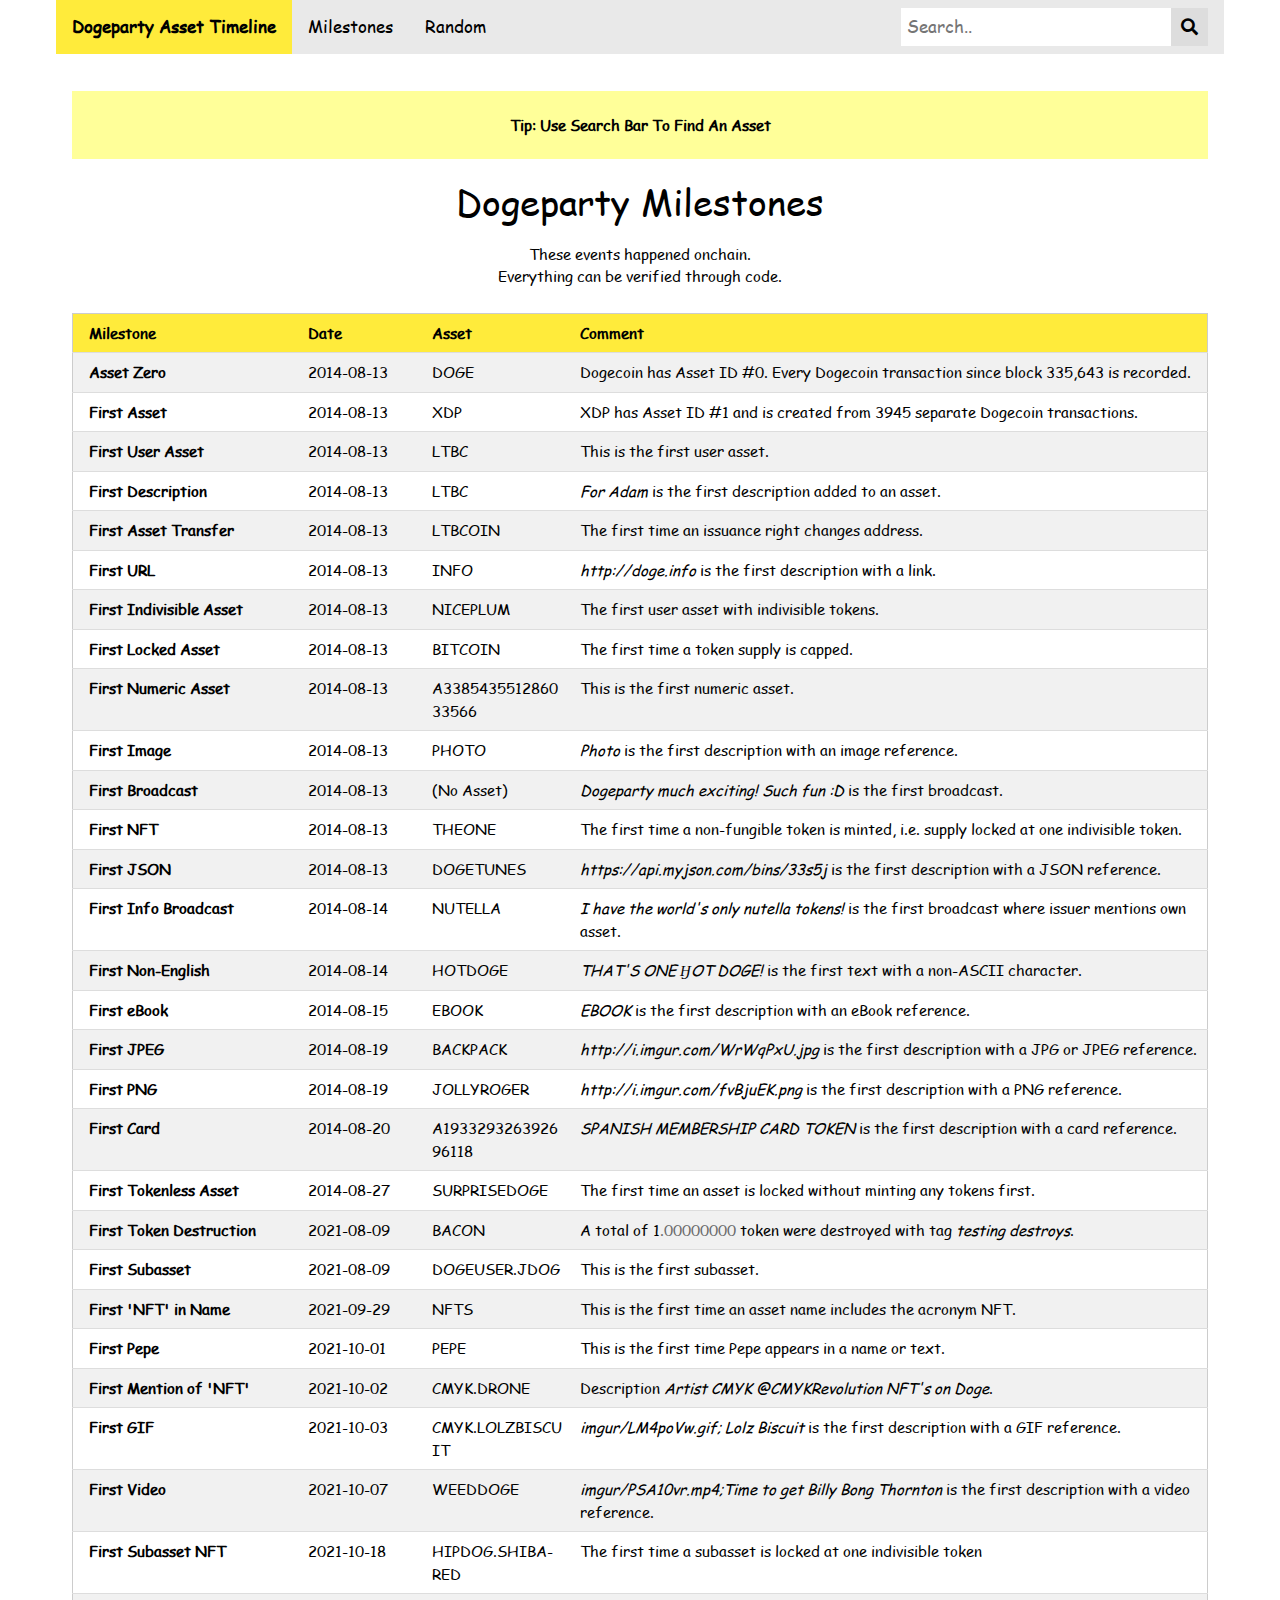
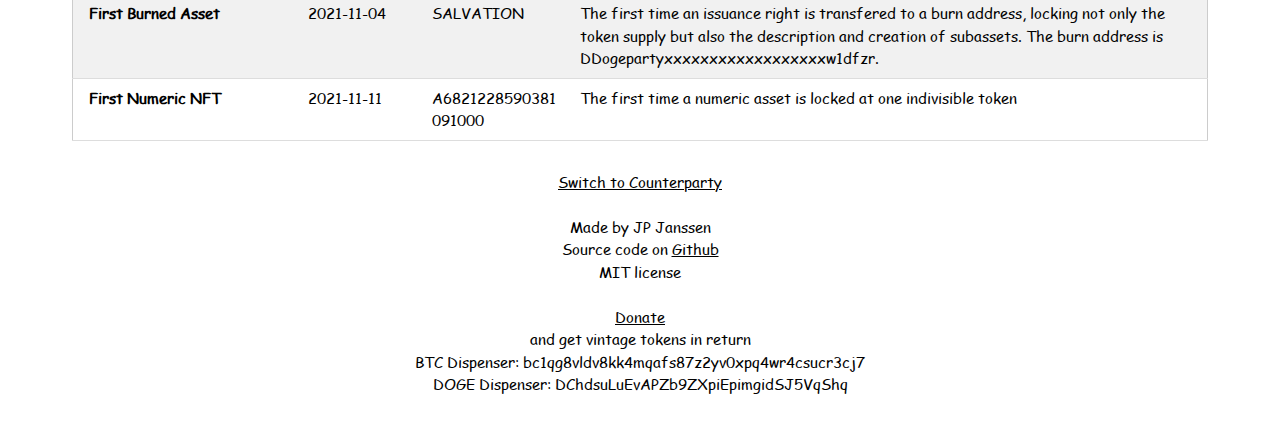
==== dogeparty.html @ 7ee8e82a "Initial commit" ====
<!DOCTYPE html>
<html>
  <head>
    <meta http-equiv="Content-Type" content="text/html; charset=utf-8">
    <title>Dogeparty Asset Timeline</title>
    <meta name="viewport" content="width=device-width, initial-scale=1">
    <link rel="icon" href="favicon/dogeparty.ico">
    <link rel="stylesheet" href="css/w3.css">
    <link rel="stylesheet" href="css/font-awesome-all.min.css">
    <link rel="stylesheet" href="css/topnav.css">
    <link rel="stylesheet" href="css/comic-sans-ms.css" type="text/css" />
    <link rel="stylesheet" href="css/custom-doge.css">
  </head>
  <body>
    <div id="content" class="w3-container">
      <div class="topnav">
        <a class="w3-yellow" id="title"><b>Dogeparty Asset Timeline</b></a>
        <a href="#" onclick="list_of_firsts()">Milestones</a>
        <a href="#" onclick="asset_history('RND')">Random</a>
        <div class="search-container">
          <input type="text" placeholder="Search.." id="search" name="counterparty_search" oninput="search_color()">
          <button type="submit" id="search_button" onclick="let val = document.getElementById('search').value;asset_history(val);"><i class="fa fa-search"></i></button>
        </div>
      </div>
      <div id="header" style="text-align: center;padding-left:16px;padding-right:16px;">&nbsp;</div>
      <div id="history" style="text-align: center;padding-left:16px;padding-right:16px;"><h2>Loading Table...</h2></div>
      <div id="footer" style="text-align: center;padding-left:16px;padding-right:16px;padding-top:30px;padding-bottom:30px;">
        <a href="counterparty.html">Switch to Counterparty</a><br><br>
        Made by JP Janssen<br>
        Source code on <a href="https://github.com/Jpja/XCP-Asset-Timeline">Github</a><br>
        MIT license<br><br>
        <a href="https://jpjanssen.com/donation-dispensers-for-my-xcp-projects/">Donate</a><br>
        and get vintage tokens in return<br>
        BTC Dispenser: bc1qg8vldv8kk4mqafs87z2yv0xpq4wr4csucr3cj7<br>
        DOGE Dispenser: DChdsuLuEvAPZb9ZXpiEpimgidSJ5VqShq
      </div>
    </div>

    <script src="db/dp_history.js"></script>
    <script src="js/latinize.js"></script>
    <script src="js/burn_address.js"></script>
    <script src="js/helper_functions.js"></script>
    <script>

      //Click ENTER to search
      document.getElementById("search")
        .addEventListener("keyup", function(event) {
        event.preventDefault();
        if (event.keyCode === 13) {
          document.getElementById("search_button").click();
        }
      });

      //The loaded arrays are optimized for size
      //Prepare objects with named properties, easier to work with
      let assets = [];
      for (const x of cp_history) {
        if (x[2] == 1) {
          assets.push(x[4]);
        }
      }
      let divisble = {};
      let supply = {}; //keep track of supply for each asset
      let issuer = {} //keep track of isser for each asset
      let issuance_rights = {} //keep track of issuance rights for each address
      for (const x of assets) {
        supply[x] = 0;
      }
      let table = [];
      for (let i = 0; i < cp_history.length; i++) {
        table[i] = {};

        table[i].broadcast = '';
        table[i].description = '';
        table[i].text = ''; //one common key for broadcast and description
        table[i].search = '';
        table[i].search_words = '';

        table[i].txid = cp_history[i][0];
        table[i].newissuer = 0;

        let t = new Date(cp_history[i][1]*1000);
        table[i].date = t.toISOString().split('T')[0];

        let type = cp_history[i][2];
        if (type < 0 || type > 4) console.log(i + 'Sanity check fail; type not supported');
        let keys = ['broadcast', 'new', 'update', 'lock', 'destroy'];
        table[i].type = keys[type];

        table[i].address = cp_history[i][3];
        table[i].addr_short = addr_short(table[i].address);
        table[i].asset = cp_history[i][4];
        table[i].asset_arr = []; //to allow for several asset to be mentioned in broadcast
        table[i].asset_family = String(table[i].asset).split('.')[0]; //subasset's parent

        if (table[i].address in issuance_rights == false) issuance_rights[table[i].address] = [];

        if(table[i].type == 'broadcast') {
          table[i].broadcast = cp_history[i][5];
          table[i].text = table[i].broadcast;
          table[i].search_words = latinize(table[i].broadcast).toUpperCase();
          table[i].search = table[i].search_words.replace(/ /g,'');
          //mentions own asset? assign asset to broadcast
          for (let j =0; j < issuance_rights[table[i].address].length; j++) {
            if (table[i].search.includes(issuance_rights[table[i].address][j].split('.')[0])) {
              table[i].asset = issuance_rights[table[i].address][j];
              table[i].asset_arr.push(table[i].asset);
              //console.log(table[i].address + '  ' + table[i].asset + '  ' + table[i].asset_arr + ' => ' + table[i].broadcast);
            }
          }
        }

        if(table[i].type == 'new' || table[i].type == 'update' || table[i].type == 'lock') {
          table[i].quantity = cp_history[i][5];
          supply[table[i].asset] += Number(table[i].quantity);
          table[i].supply = supply[table[i].asset];
          table[i].divisible = cp_history[i][6];
          table[i].description = cp_history[i][7];
          table[i].search_words = latinize(String(table[i].description)).toUpperCase();
          table[i].search = table[i].search_words.replace(/ /g,'');
          table[i].text = table[i].description;
          if (table[i].address != 0) { //new or transfer
            table[i].newissuer = 1;
            if (table[i].asset in issuer) { //transfer, not new
              let old_issuer = issuer[table[i].asset];
              issuance_rights[old_issuer].splice(issuance_rights[old_issuer].indexOf(table[i].asset), 1);
            }
            let new_issuer = table[i].address;
            issuance_rights[new_issuer].push(table[i].asset);
            issuer[table[i].asset] = new_issuer;
          }
          divisble[table[i].asset] = table[i].divisible; //quirk; destructions table doesn't show divisible. This object keeps track of divisibility
        }

        if(table[i].type == 'lock') {
          table[i].lock = 1;
        } else {
          table[i].lock = 0;  
        }

        if(table[i].type == 'destroy') {
          table[i].quantity = cp_history[i][5];
          supply[table[i].asset] -= Number(table[i].quantity);
          table[i].supply = supply[table[i].asset];
          table[i].description = cp_history[i][6];
          table[i].text = table[i].description;
          table[i].divisible = divisble[table[i].asset];
        }

        //Clean up some properties
        if (table[i].asset_arr[0] == '') table[i].asset_arr[0] = table[i].asset;
        if (table[i].text == 0) table[i].text ='';
      }
      let last_date = table[table.length-1].date;

      let url_string = window.location.href;
      let url = new URL(url_string);
      let query = url.searchParams.get("asset");
      asset_history(query);





      // **************************
      // *** TIMELINE FOR ASSET ***
      // **************************
      function asset_history(asset) {
        let header = '';

        //No parameter -> Show Milestones
        if (asset == null) {
          list_of_firsts();
          return;
        }

        if (asset.includes('.')) {
          //Subasset, case sensitive
        } else {
          asset = asset.toUpperCase();
        }

        //magic word 1ST generates a list of 'firsts' (milestones)
        if (asset == '1ST') {
          list_of_firsts();
          return;
        }

        //magic word RND unveils a random asset
        if (asset == 'RND') {
          asset = assets[Math.floor(Math.random()*assets.length)];
        }

        if (assets.includes(asset)) {  
          header += '<h1>'+asset+'</h1><p>Relevant events including broadcasts by the issuer and third parties.</p>'; 
        } else {
          header += '<h1>'+asset+' (N/A)</h1>';
          if (isValidAsset(asset)) {
            header += '<p>No asset with name ' + asset + ' found.<br>';     
            header += 'Our DB includes data up until '+ last_date + '. It may have been registered since then.<br>';     
          } else {
            header += '<p>' + asset + ' is not a valid asset name.<br>';
          }
          header += 'Below table shows any broadcasts where the keyword '+ asset.split('.')[0] + ' is mentioned<br>';     
        }
        document.getElementById('header').innerHTML = header;


        let output = '<table class="w3-table-all" id="history_table">';
        output += '<tr class="w3-yellow">';
        //output += '<th>Tx</th>';
        output += '<th style="width: 12%;">Date</th>';
        output += '<th style="width: 12%;">Address</th>';
        output += '<th style="width: 12%;">Event</th>';
        output += '<th>Description</th>';
        output += '</tr>';
        let issuer = '';
        let asset_family = asset.split('.')[0]; //subasset's parent
        let isSubasset = asset.includes('.');

        //Loop entire CP history for relevant events
        for (const x of table) {
          //keep track of current issuer
          if (x.asset == asset && x.newissuer == 1) issuer = x.address;

          //break down 'type' into 'event'
          //shall be either none or one event, never more
          let event = '';
          let cnt = 0;

          if (x.type == 'broadcast') {
            if (x.address == issuer) {
              if (x.search.includes(asset_family)) {
                event = 'issuer_mention'; cnt += 1;
                //console.log(x.date + '  ' + asset + '  ' + issuer + '  ' + x.broadcast);
              } else {
                event = 'issuer_msg'; cnt += 1;
              } 
            } else {
              if (x.search.includes(asset_family)) {
                event = 'other_mention'; cnt += 1;
                //console.log(x.date + '  ' + asset + '  issuer: ' + issuer + '  broadcaster: ' + x.address + '  ' + x.broadcast);
              }
            }
          }

          if (x.type == 'new') {
            if (x.asset == asset) {
              event = 'initial_issuance'; cnt += 1;
              //console.log(x.date + '  ' + asset + ' created');
            } else if (x.asset_family == asset_family) {
              if (isSubasset) {
                if (x.asset.includes('.')) {
                  event = 'issue_sibling'; cnt += 1;
                  //console.log(x.date + '  ' + asset + ' => ' + x.asset + ' sibling subasset created');
                } else {
                  event = 'issue_parent'; cnt += 1;
                  //console.log(x.date + '  ' + asset + ' => ' + x.asset + ' parent asset created');                  
                }
              } else {
                event = 'issue_subasset'; cnt += 1;
                //console.log(x.date + '  ' + asset + ' => ' + x.asset + ' subasset  created');
              }
            }
          }          

          if (x.type == 'update' || x.type == 'lock') {
            if (x.asset == asset) {
              event = 'update_asset'; cnt += 1;
              //console.log(x.date + '  ' + asset + ' update, ' + x.quantity + 'x (div ' + x.divisible + ') text: ' + x.description + ', lock: ' + x.lock + ', transfer:' + x.newissuer);
            }            
          }

          if (x.type == 'destroy') {
            if (x.asset == asset) {
              event = 'destroy_supply'; cnt += 1;
            }
          }

          if (cnt == 0) continue;
          if (cnt > 1) console.log('Sanity chack fail; more than 1 event  ' + x.txid + '  ' + x.asset);


          //Prepare text
          let msg = '';
          let event_print = '';
          let rank = 1; //0 for less important, change style
          if (issuer == '') {
            rank = 0;
            msg += '[PRE CREATION] ';
          }

          if (event == 'issuer_mention') {
            msg += mark_keyword(x.broadcast, asset_family);
            event_print = 'ADD INFO';
          }
          if (event == 'issuer_msg') {
            rank = 0;
            msg += x.broadcast;
            event_print = 'ISSUER MSG';
          }
          if (event == 'other_mention') {
            rank = 0;
            //msg += x.addr_short + ' mentions ' + asset_family + ': ' + mark_keyword(x.broadcast, asset_family);
            msg += mark_keyword(x.broadcast, asset_family);
            event_print = 'MENTION';
          }
          if (event == 'initial_issuance') {
            rank = 2;
            let locked = (x.lock == 1) ? 'locked ' : ''; 
            msg += x.asset + ' created with a ' + locked + 'supply of ' + formatq(x.quantity, x.divisible);
            event_print = 'NEW ASSET';
            if (x.description == '') {
              msg += ', no description given. ';
            } else {
              msg += ', description "' + x.description + '". ';
            }
          }
          if (event == 'issue_sibling') {
            msg += 'Sibling asset ' + x.asset + ' created.';
            event_print = 'NEW ASSET';
          }
          if (event == 'issue_parent') {
            msg += 'Parent asset ' + x.asset + ' created.';
            event_print = 'NEW ASSET';
          }
          if (event == 'issue_subasset') {
            msg += 'Subasset ' + x.asset + ' created.';
            event_print = 'NEW ASSET';
          }
          if (event == 'update_asset') {
            if (x.quantity != '0') msg += 'Additional ' + formatq(x.quantity, x.divisible) + ' issued. ';
            if (x.description != '0') msg += 'Description changed to "' + x.description + '". ';
            if (x.newissuer == 1) msg += 'Issuance right transferred to ' + x.address + '. ';
            if (x.lock == 1) msg += 'Token supply locked. ';
            event_print = 'UPDATE';
          }
          if (event == 'destroy_supply') {
            console.log(x.quantity + '  ' + x.description);
            msg += 'Supply reduced by ' + formatq(x.quantity, x.divisible);
            if (x.description != '') msg += ', tag "' + x.description + '"';
            msg += '.';
            event_print = 'DESTROY';
          }

          let datedisp = x.date;

          let out_addr = x.addr_short;
          if (out_addr == '') out_addr = addr_short(issuer);

          let tr = '<tr>';
          if (rank == 0) {
            tr = '<tr style="color:dimgrey">';
          }
          if (rank == 2) {
            tr = '<tr style="font-weight:bold;background-color:#FFFF99">';
          }

          output += tr;
          output += '<td><a href="https://dogeparty.xchain.io/tx/' + x.txid + '" style="color:inherit;text-decoration:inherit;">' + datedisp + '</a></td>';
          output += '<td><a href="https://dogeparty.xchain.io/address/' + x.address + '" style="color:inherit;text-decoration:inherit;">' + out_addr + '</td>';
          output += '<td style="@media screen and (min-width: 1000px) {white-space: nowrap;}">' + event_print + '</td>';
          output += '<td>' + msg + '</td>';
          output += '</tr>';
        }

        output += '</table>';
        output += '<ul>';
        output += '<li>Events up to <b>' + last_date + '</b> are included.';
        output += '</ul>';
        output += '<ul>';
        output += '<li><b>NEW ASSET</b> is the initial issuance of a new asset.</li>';
        output += '<li><b>UPDATE</b> is a change of token properties by the issuer.</li>';
        output += '<li><b>DESTROY</b> is an action where tokens are removed from the supply.</li>';
        output += '<li><b>ADD INFO</b> is a broadcast by the issuer where the asset is mentioned.</li>';
        output += '<li><b>ISSUER MSG</b> is any other broadcast by the issuer and may not be relevant.</li>';
        output += '<li><b>MENTION</b> is a broadcast where the asset name is mentioned by someone other than the issuer.</li>';
        output += '</ul>';
        output += '<ul>';
        output += '<li>Permanent link: ' + url_string.split('?')[0].replace('#','') + '?asset=' + asset;
        output += '</ul>';

        output += '</div>';
        document.getElementById('history').innerHTML = output;
      }





      // ******************
      // *** MILESTONES ***
      // ******************
      function list_of_firsts() {
        let first = []; //Time, Asset, Title, Comment

        //Asset Zero = DOGE
        //Confirm by viewing 'assets' and 'blocks' tables in Counterparty DB
        let ts_btc = new Date(1407939936*1000);
        let t_btc = ts_btc.toISOString().split('T')[0];
        first.push([t_btc, 0, 'DOGE', 'Asset Zero', 'Dogecoin has Asset ID #0. Every Dogecoin transaction since block 335,643 is recorded.']);

        //First Asset = XDP
        //Confirm by viewing 'assets', 'burns' and 'blocks' tables
        //1st burn on block 335643 with timestamp 1407939936
        let ts0_xcp = new Date(1407939936*1000);
        let t0_xcp = ts0_xcp.toISOString().split('T')[0];
        first.push([t0_xcp, 0, 'XDP', 'First Asset', 'XDP has Asset ID #1 and is created from 3945 separate Dogecoin transactions.']);

        //First User Asset
        for (const x of table) {
          if (x.type == 'new') {
            first.push([x.date, x.txid, x.asset, 'First User Asset', 'This is the first user asset.']);
            break;
          }
        }

        //First Indivisible Asset
        for (const x of table) {
          if (x.type == 'new' && x.divisible == 0) {
            first.push([x.date, x.txid, x.asset, 'First Indivisible Asset', 'The first user asset with indivisible tokens.']);
            break;
          }
        }

        //First Description
        for (const x of table) {
          if (x.description != 0) {
            first.push([x.date, x.txid, x.asset, 'First Description', '<i>'+x.description+'</i> is the first description added to an asset.']);
            break;
          }
        }

        //First Locked Asset
        for (const x of table) {
          if (x.lock == 1) {
            first.push([x.date, x.txid, x.asset, 'First Locked Asset', 'The first time a token supply is capped.']);
            break;
          }
        }

        //First Transfered Asset
        for (const x of table) {
          if (x.newissuer == 1 && x.type == 'update') {
            first.push([x.date, x.txid, x.asset, 'First Asset Transfer', 'The first time an issuance right changes address.']);
            break;
          }
        }

        //First NFT
        for (const x of table) {
          if (x.supply == 1 && x.lock == 1) {
            first.push([x.date, x.txid, x.asset, 'First NFT', 'The first time a non-fungible token is minted, i.e. supply locked at one indivisible token.']);
            break; 
          }
        }

        //First Single Satoshi NFT
        for (const x of table) {
          if (x.supply == 1 && x.divisible == 1 & x.lock == 1) {
            first.push([x.date, x.txid, x.asset, 'First Satoshi NFT', 'The first time an asset is locked at 0.00000001 tokens, i.e. at one indivisible satoshi.']);
            break;
          }
        }

        //First Subasset NFT
        for (const x of table) {
          if (x.supply == 1 && isValidSubasset(x.asset) & x.lock == 1) {
            first.push([x.date, x.txid, x.asset, 'First Subasset NFT', 'The first time a subasset is locked at one indivisible token']);
            break;
          }
        }

        //First Numeric NFT
        for (const x of table) {
          if (x.supply == 1 && isValidNumericAsset(x.asset) & x.lock == 1) {
            first.push([x.date, x.txid, x.asset, 'First Numeric NFT', 'The first time a numeric asset is locked at one indivisible token']);
            break;
          }
        }

        //First Tokenless Asset (is a numeric one)
        for (const x of table) {
          if (x.lock == 1 && x.supply == 0) {
            first.push([x.date, x.txid, x.asset, 'First Tokenless Asset', 'The first time an asset is locked without minting any tokens first.']);
            break;
          }
        }

        //First Non-English
        for (const x of table) {
          if (isASCII(x.text) == false && x.asset != 0) {
            first.push([x.date, x.txid, x.asset, 'First Non-English', '<i>' + x.text + '</i> is the first text  with a non-ASCII character.']);
            break;
          }
        }

        //First Broadcast
        for (const x of table) {
          if (x.type == 'broadcast') {
            first.push([x.date, x.txid, '(No Asset)', 'First Broadcast', '<i>' + x.broadcast + '</i> is the first broadcast.']);
            break;
          }
        }

        //First Info in Broadcast
        for (const x of table) {
          if (x.type == 'broadcast' && x.asset != 0 && isMatch(x.search_words, x.asset)) {
            first.push([x.date, x.txid, x.asset, 'First Info Broadcast', '<i>' + x.broadcast + '</i> is the first broadcast where issuer mentions own asset.']);
            break;
          }
        }

        //First Subasset
        for (const x of table) {
          if (isValidSubasset(String(x.asset))) {
            first.push([x.date, x.txid, x.asset, 'First Subasset', 'This is the first subasset.']);
            break;
          }
        }

        //First Numeric Asset
        for (const x of table) {
          if (isValidNumericAsset(x.asset)) {
            first.push([x.date, x.txid, x.asset, 'First Numeric Asset', 'This is the first numeric asset.']);
            break;
          }
        }

        //First Token Destruction
        for (const x of table) {
          if (x.type == 'destroy') {
            first.push([x.date, x.txid, x.asset, 'First Token Destruction', 'A total of ' + formatq(x.quantity, x.divisible) + ' were destroyed with tag <i>' + x.description + '</i>.']);
            break;
          }
        }


        //First URL in description
        //  https://stackoverflow.com/questions/3809401/what-is-a-good-regular-expression-to-match-a-url
        for (const x of table) {
          if (/[-a-zA-Z0-9@:%._\+~#=]{1,256}\.[a-zA-Z0-9()]{1,6}\b([-a-zA-Z0-9()@:%_\+.~#?&=]*)/.test(x.text)) {
            first.push([x.date, x.txid, x.asset, 'First URL', '<i>'+x.text+'</i> is the first description with a link.']);
            break;
          }
        }

        let files = [];
        //First video in description
        files = ['mp4','mov','avi','avchd','flv','f4v','swf','webm','youtu','vimeo','dailymotion'];
        inner: for (const x of table) {
          if (x.asset == 0) continue;
          for (const f of files) {
            if (isMatch(x.text, f)) {
              first.push([x.date, x.txid, x.asset, 'First Video', '<i>'+x.text+'</i> is the first description with a video reference.']);
              break inner;
            }
          }
        }


        //First image in description
        files = ['jpg','jpeg','gif','png','img','image','pic','photo'];
        inner: for (const x of table) {
          if (x.asset == 0) continue;
          for (const f of files) {
            if (isMatch(x.text, f)) {
              first.push([x.date, x.txid, x.asset, 'First Image', '<i>'+x.text+'</i> is the first description with an image reference.']);
              break inner;
            }
          }
        }

        //First JPEG in description
        files = ['jpg','jpeg'];
        inner: for (const x of table) {
          if (x.asset == 0) continue;
          for (const f of files) {
            if (isMatch(x.text, f)) {
              first.push([x.date, x.txid, x.asset, 'First JPEG', '<i>'+x.text+'</i> is the first description with a JPG or JPEG reference.']);
              break inner;
            }
          }
        }

        //First GIF in description
        files = ['gif'];
        inner: for (const x of table) {
          if (x.asset == 0) continue;
          for (const f of files) {
            if (isMatch(x.text, f)) {
              first.push([x.date, x.txid, x.asset, 'First GIF', '<i>'+x.text+'</i> is the first description with a GIF reference.']);
              break inner;
            }
          }
        }

        //First PNG in description
        files = ['png'];
        inner: for (const x of table) {
          if (x.asset == 0) continue;
          for (const f of files) {
            if (isMatch(x.text, f)) {
              first.push([x.date, x.txid, x.asset, 'First PNG', '<i>'+x.text+'</i> is the first description with a PNG reference.']);
              break inner;
            }
          }
        }


        //First eBook reference
        files = ['ebook', 'pdf', 'kindle', 'epub', 'doc'];
        inner: for (const x of table) {
          if (x.asset == 0) continue;
          for (const f of files) {
            if (isMatch(x.text, f)) {
              first.push([x.date, x.txid, x.asset, 'First eBook', '<i>'+x.text+'</i> is the first description with an eBook reference.']);
              break inner;
            }
          }
        }

        //First JSON reference
        // happens also to be before keywords csv and api
        files = ['json', 'csv', 'api'];
        inner: for (const x of table) {
          if (x.asset == 0) continue;
          for (const f of files) {
            if (isMatch(x.text, f)) {
              first.push([x.date, x.txid, x.asset, 'First JSON', '<i>'+x.text+'</i> is the first description with a JSON reference.']);
              break inner;
            }
          }
        }

        //First Card reference
        // happens also to be before keywords csv and api
        files = ['card', 'cards'];
        inner: for (const x of table) {
          if (x.asset == 0) continue;
          for (const f of files) {
            if (isMatch(x.text, f)) {
              first.push([x.date, x.txid, x.asset, 'First Card', '<i>'+x.text+'</i> is the first description with a card reference.']);
              break inner;
            }
          }
        }

        //First PEPE
        for (const x of table) {
          if (String(x.asset) == 'PEPE' || x.text.includes('PEPE')) {
            first.push([x.date, x.txid, x.asset, 'First Pepe', 'This is the first time Pepe appears in a name or text.']);
            break;
          }
        }

        //First embedded image
        for (const x of table) {
          if (x.search.includes('DATA:IMAGE') && x.asset != 0) {
            first.push([x.date, x.txid, x.asset, 'First Embedded Image', 'The entire image is included in the followig message, which here is cut short to save space: <i>' + x.text.slice(0,120) + '...</i>']);
            break;
          }
        }

        //First mention of NFT
        for (const x of table) {
          if (x.search_words.includes('NFT') && x.asset != 0) {
            first.push([x.date, x.txid, x.asset, 'First Mention of \'NFT\'', 'Description <i>'+x.text+'</i>.']);
            break;
          }
        }

        let regular_asset = false;
        //First Name with NFT
        regular_asset = false;
        for (const x of table) {
          if (String(x.asset).includes('NFT')) {
            first.push([x.date, x.txid, x.asset, 'First \'NFT\' in Name', 'This is the first time an asset name includes the acronym NFT.']); 
            if (isValidAlphabeticAsset(x.asset)) regular_asset = true;
            break;
          }
        }

        //First Regular Name with NFT
        if (regular_asset == false) {
          for (const x of table) {
            if (String(x.asset_family).includes('NFT')) {
              first.push([x.date, x.txid, x.asset, 'First \'NFT\' in Regular Name', 'This is the first time a regular asset name includes the acronym NFT.']);
              break;
            }
          }
        }


        //First Burned Asset
        regular_asset = false;
        for (const x of table) {
          if (x.newissuer == 1 && x.type == 'update') {
            if (isBurnAddress(x.address, 10, true)) {
              //if (isBurnAddress(x.address)) { //without 'speedup' the result is the same
              first.push([x.date, x.txid, x.asset, 'First Burned Asset', 'The first time an issuance right is transfered to a burn address, locking not only the token supply but also the description and creation of subassets. The burn address is '+x.address+'.']);
              if (isValidAlphabeticAsset(x.asset)) regular_asset = true;
              break;
            }
          }
        }

        //First Burned Regular Asset
        if (regular_asset == false) {
          for (const x of table) {
            if (x.newissuer == 1 && x.type == 'update' && isValidAlphabeticAsset(x.asset)) {
              if (isBurnAddress(x.address, 10, true)) {
                //if (isBurnAddress(x.address)) { //without 'speedup' the result is the same
                first.push([x.date, x.txid, x.asset, 'First Burned Name Asset', 'The first time the issuance right of a regular named asset is transfered to a burn address; '+x.address+'.']);
                break;
              }
            }
          }
        }

        first.sort(function(a,b) {return a[1]-b[1]});

        let header = '';
        header += '<br><p style="font-weight:bold;background-color:#FFFF99"">&nbsp;<br>';
        header += 'Tip: Use Search Bar To Find An Asset<br>&nbsp;</p>';
        header += '<h1>Dogeparty Milestones</h1><p>These events happened onchain.<br>Everything can be verified through code.</p>';
        document.getElementById('header').innerHTML = header;

        let output = '<table class="w3-table-all" id="history_table">';
        output += '<tr class="w3-yellow">';
        //output += '<th>Tx</th>';
        output += '<th style="width: 20%;">Milestone</th>';
        output += '<th style="width: 11%;">Date</th>';
        output += '<th style="width: 13%;">Asset</th>';
        output += '<th>Comment</th>';
        output += '</tr>';

        for (const x of first) {
          output += '<tr>';
          output += '<td><b>'+x[3]+'</b></td>';
          output += '<td><a href="https://dogeparty.xchain.io/tx/' + x[1] + '" style="color:inherit;text-decoration:inherit;">'+x[0]+'</a></td>';
          output += '<td><a href="#" onclick="asset_history(\''+x[2]+'\');window.scroll(0,0);" onmouseover="" style="color:inherit;text-decoration:inherit;">'+x[2]+'</a></td>';
          output += '<td>'+x[4]+'</td>';
          output += '</tr>'; 
        }
        output += '</table>';

        document.getElementById('history').innerHTML = output;
      }

    </script>

  </body>
</html>
---- css/topnav.css ----
* {box-sizing: border-box;}

      body {
        margin: 0;
        font-family: Arial, Helvetica, sans-serif;
      }

      .topnav {
        overflow: hidden;
        background-color: #e9e9e9;
      }

      .topnav a {
        float: left;
        display: block;
        color: black;
        text-align: center;
        padding: 14px 16px;
        text-decoration: none;
        font-size: 17px;
      }

      .topnav a:hover {
        background-color: #ddd;
        color: black;
      }

      .topnav a.active {
        background-color: #2196F3;
        color: white;
      }

      .topnav .search-container {
        float: right;
      }

      .topnav input[type=text] {
        padding: 6px;
        margin-top: 8px;
        font-size: 17px;
        border: none;
        width: 270px;
      }

      .topnav .search-container button {
        float: right;
        padding: 6px 10px;
        margin-top: 8px;
        margin-right: 16px;
        background: #ddd;
        font-size: 17px;
        border: none;
        cursor: pointer;
      }

      .topnav .search-container button:hover {
        background: #ccc;
      }

      @media screen and (max-width: 600px) {
        .topnav .search-container {
          float: none;
        }
        .topnav a, .topnav input[type=text], .topnav .search-container button {
          float: none;
          display: block;
          text-align: left;
          width: 100%;
          margin: 0;
          padding: 14px;
        }
        .topnav input[type=text] {
          border: 1px solid #ccc;  
        }
      }
---- css/comic-sans-ms.css ----
@font-face{font-family:comic sans ms;font-style:normal;font-weight:400;src:local('Comic Sans MS'),local('ComicSansMS-Regular'),url(../webfonts/comic-sans-ms_53a8778a817839ef2dbc5dc94ce14334.woff) format('woff'),url(../webfonts/comic-sans-ms_53a8778a817839ef2dbc5dc94ce14334.ttf) format('truetype')}
---- css/custom-doge.css ----
#content {
  font-family: "Comic Sans MS", "Comic Sans", cursive;
  margin: auto;
  max-width: 1200px;
}

h1 {
  font-family: "Comic Sans MS", "Comic Sans", cursive;  
}
#header {
  font-family: "Comic Sans MS", "Comic Sans", cursive;
  text-align: center;
}

#history_table{
  width:100%;
  table-layout: fixed;
  overflow-wrap: break-word;
  margin-top: 25px;
}

ul {
  list-style-type: none;
}
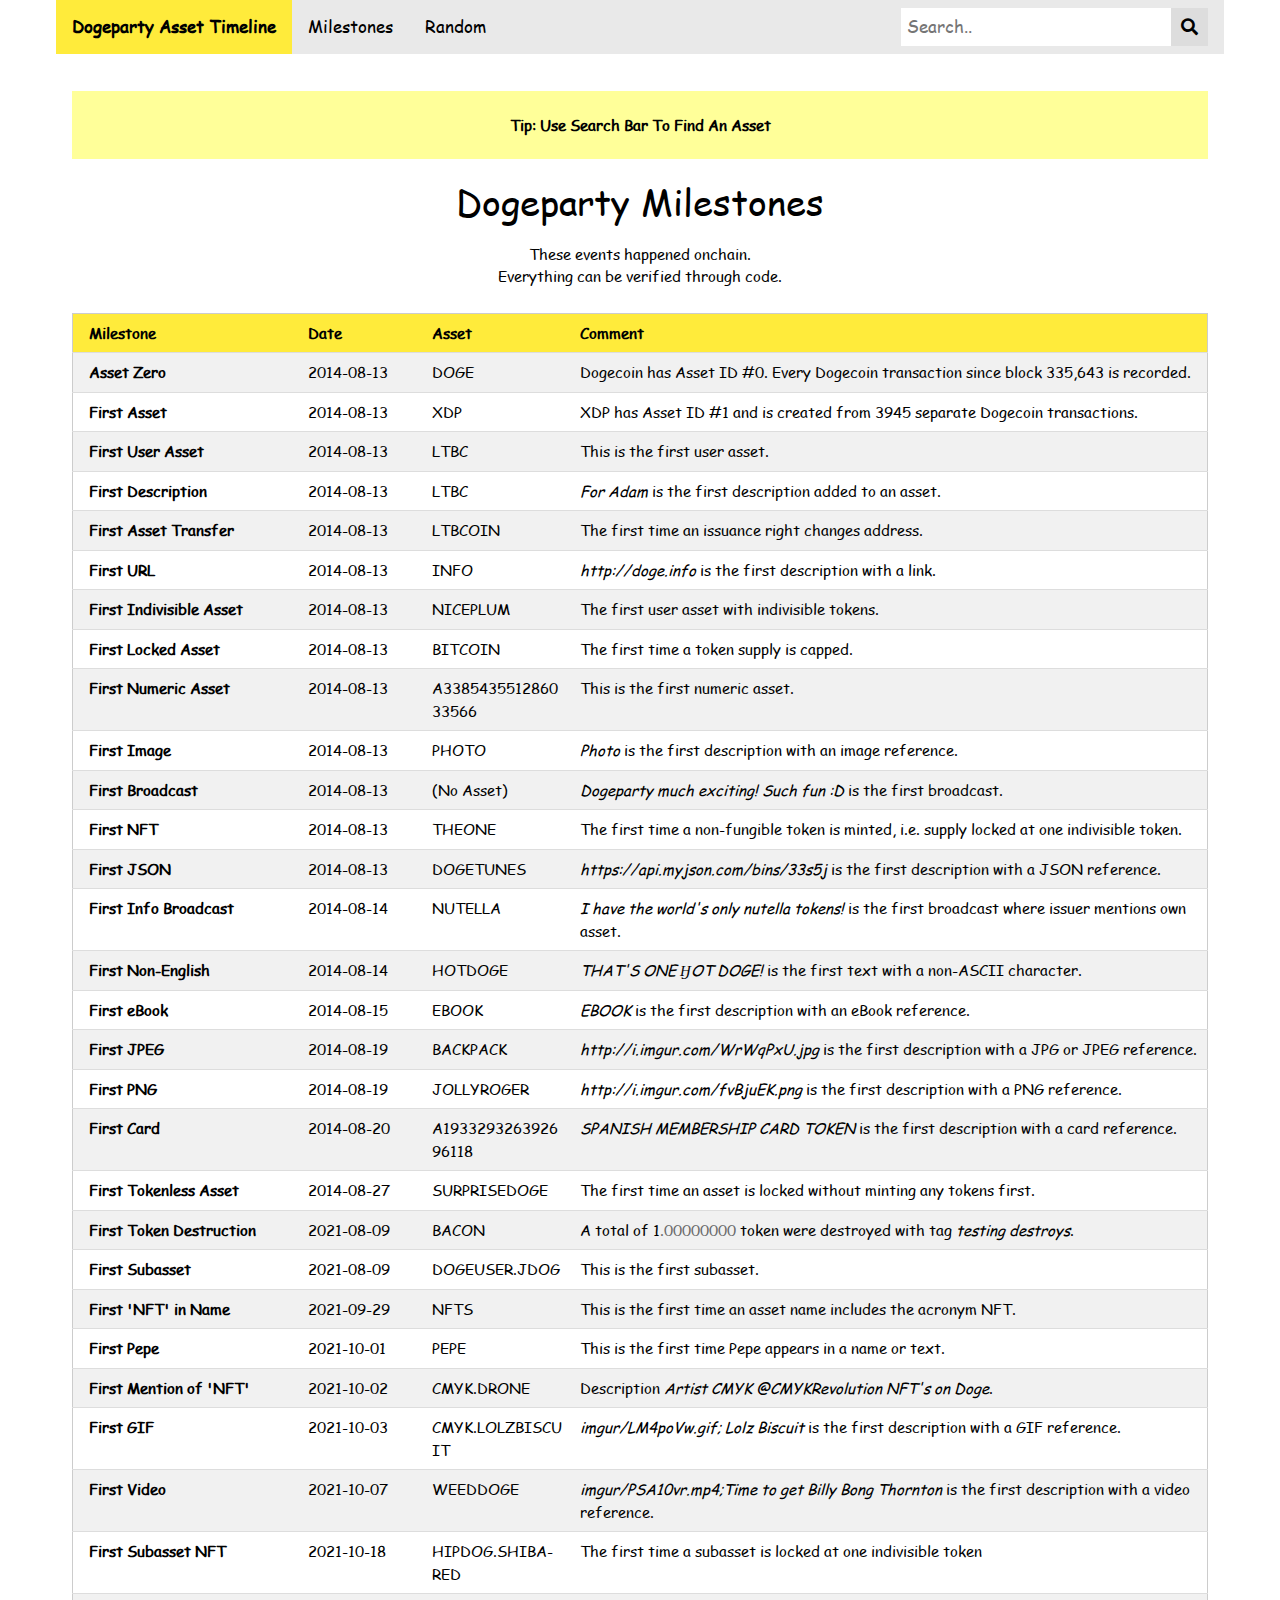
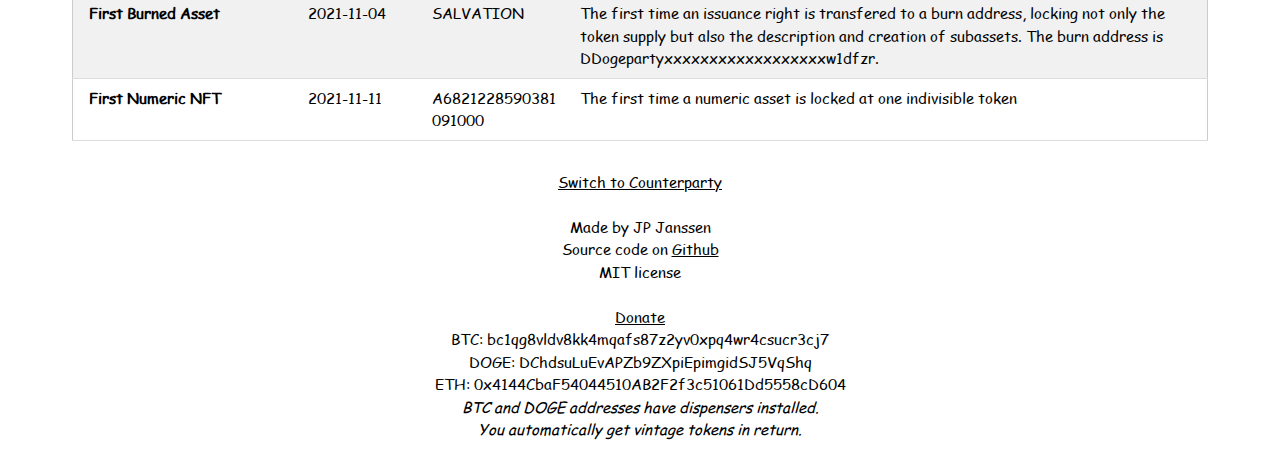
==== commit aea916cc: "Add ETH donation address" ====
--- a/dogeparty.html
+++ b/dogeparty.html
@@ -30,9 +30,11 @@
         Source code on <a href="https://github.com/Jpja/XCP-Asset-Timeline">Github</a><br>
         MIT license<br><br>
         <a href="https://jpjanssen.com/donation-dispensers-for-my-xcp-projects/">Donate</a><br>
-        and get vintage tokens in return<br>
-        BTC Dispenser: bc1qg8vldv8kk4mqafs87z2yv0xpq4wr4csucr3cj7<br>
-        DOGE Dispenser: DChdsuLuEvAPZb9ZXpiEpimgidSJ5VqShq
+        BTC: bc1qg8vldv8kk4mqafs87z2yv0xpq4wr4csucr3cj7<br>
+        DOGE: DChdsuLuEvAPZb9ZXpiEpimgidSJ5VqShq<br>
+        ETH: 0x4144CbaF54044510AB2F2f3c51061Dd5558cD604<br>
+        <i>BTC and DOGE addresses have dispensers installed.<br>
+          You automatically get vintage tokens in return.</i>
       </div>
     </div>
 
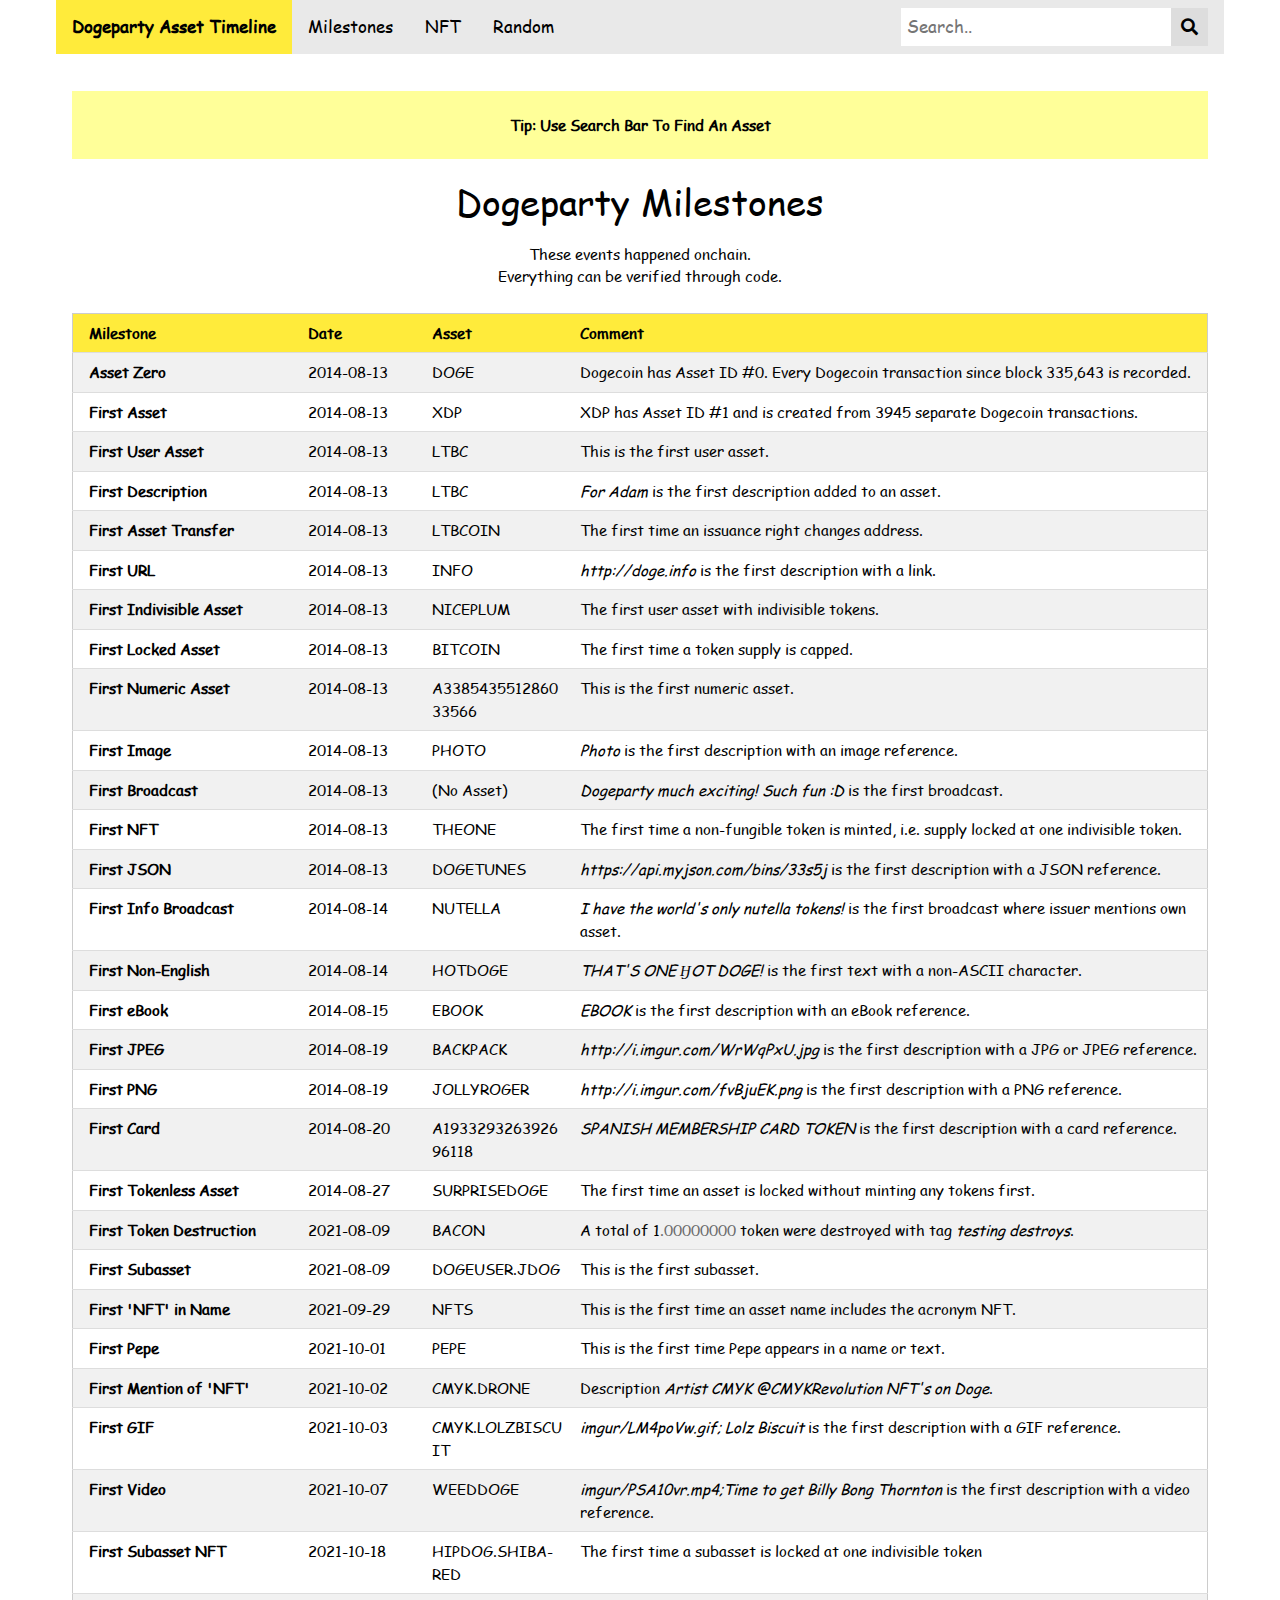
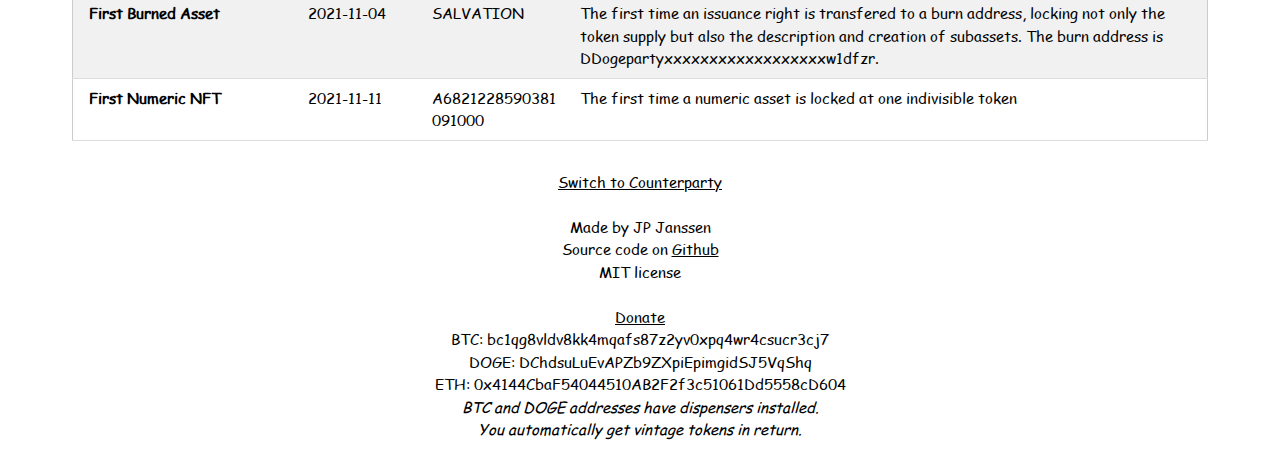
==== commit f8965948: "Add NFT Timelines" ====
--- a/dogeparty.html
+++ b/dogeparty.html
@@ -4,7 +4,7 @@
     <meta http-equiv="Content-Type" content="text/html; charset=utf-8">
     <title>Dogeparty Asset Timeline</title>
     <meta name="viewport" content="width=device-width, initial-scale=1">
-    <link rel="icon" href="favicon/dogeparty.ico">
+    <link rel="icon" href="favicon/dogeparty-yellow.ico">
     <link rel="stylesheet" href="css/w3.css">
     <link rel="stylesheet" href="css/font-awesome-all.min.css">
     <link rel="stylesheet" href="css/topnav.css">
@@ -16,6 +16,7 @@
       <div class="topnav">
         <a class="w3-yellow" id="title"><b>Dogeparty Asset Timeline</b></a>
         <a href="#" onclick="list_of_firsts()">Milestones</a>
+        <a href="#" onclick="list_of_nfts()">NFT</a>
         <a href="#" onclick="asset_history('RND')">Random</a>
         <div class="search-container">
           <input type="text" placeholder="Search.." id="search" name="counterparty_search" oninput="search_color()">
@@ -158,6 +159,7 @@
       let url_string = window.location.href;
       let url = new URL(url_string);
       let query = url.searchParams.get("asset");
+      let show_mentions = url.searchParams.get("mentions"); //if 'off' don't show
       asset_history(query);
 
 
@@ -191,6 +193,12 @@
         //magic word RND unveils a random asset
         if (asset == 'RND') {
           asset = assets[Math.floor(Math.random()*assets.length)];
+        }
+
+        //magic word NFT unveils list of non-fungible tokens
+        if (asset == 'NFT') {
+          list_of_nfts();
+          return;
         }
 
         if (assets.includes(asset)) {  
@@ -282,6 +290,9 @@
           if (cnt == 0) continue;
           if (cnt > 1) console.log('Sanity chack fail; more than 1 event  ' + x.txid + '  ' + x.asset);
 
+          if (event == 'other_mention' && show_mentions == 'off') { 
+            continue;  
+          }
 
           //Prepare text
           let msg = '';
@@ -750,6 +761,94 @@
         document.getElementById('history').innerHTML = output;
       }
 
+
+      // ******************
+      // ** LIST OF NFTs **
+      // ******************
+      function list_of_nfts() {
+        let first = []; //Time, Asset, Title, Comment
+
+        let filter1 = url.searchParams.get("filter1");
+        let filter2 = url.searchParams.get("filter2"); 
+
+
+        let nfts = [];
+        //First NFT
+        let nftcount = 0;
+        let yearcount = {};
+        let i = -1;
+        for (const x of table) {
+          i += 1;
+          if (x.supply == 1 && x.lock == 1) {
+            if (x.asset.startsWith(filter1)) continue;
+            if (x.asset.startsWith(filter2)) continue;
+            if (nfts.includes(x.asset)) {
+              //Subsequent issuances inherit 'LOCK'. We only care about the first time.
+              console.log(x.txid + '   ' + x.asset + ' already locked');
+              continue;
+            } else {
+              nfts.push(x.asset);
+            }
+            nftcount += 1;
+            let descr = '';
+            //To find description, loop back to initial issuance 
+            for (let j = i; j >= 0; j--) {
+              if (table[j].asset == x.asset) {
+                descr = table[j].description;
+                if (descr != '0') break;
+                if (table[j].type == 'new') break;
+              }
+            }
+            first.push([x.date, x.txid, x.asset, '#'+nftcount, '<i>'+descr+'</i>']);
+            //break;
+            //Stats
+            let year = x.date.substring(0,4);
+            let asset_kind = (x.asset[0] == 'A') ? 'num' : 'named';
+            let key = year + '-all';
+            if (yearcount[key]) {yearcount[key] += 1} else {yearcount[key] = 1};
+            key = year + '-' + asset_kind;
+            if (yearcount[key]) {yearcount[key] += 1} else {yearcount[key] = 1};
+          }
+        }
+
+        for (const key in yearcount) {
+          console.log(`${key}:  ${yearcount[key]}`);
+        }
+        console.log(yearcount['2014']);
+        console.log(yearcount['2014num']);
+        console.log(yearcount['2014alpha']);
+
+
+        first.sort();
+
+        let header = '';
+        header += '<br><p style="font-weight:bold;background-color:#FFFF99"">&nbsp;<br>';
+        header += 'Tip: Use Search Bar To Find An Asset<br>&nbsp;</p>';
+        header += '<h1>Dogeparty NFTs</h1><p>List of non-fungible tokens<br>locked at one indivisible unit.</p>';
+        document.getElementById('header').innerHTML = header;
+
+        let output = '<table class="w3-table-all" id="history_table">';
+        output += '<tr class="w3-dark-grey">';
+        //output += '<th>Tx</th>';
+        output += '<th style="width: 11%;">Rank</th>';
+        output += '<th style="width: 11%;">Date</th>';
+        output += '<th style="width: 18%;">Asset</th>';
+        output += '<th>Description</th>';
+        output += '</tr>';
+
+        for (const x of first) {
+          output += '<tr>';
+          output += '<td><b>'+x[3]+'</b></td>';
+          output += '<td><a href="https://xchain.io/tx/' + x[1] + '" style="color:inherit;text-decoration:inherit;">'+x[0]+'</a></td>';
+          output += '<td><a href="#" onclick="asset_history(\''+x[2]+'\');window.scroll(0,0);" onmouseover="" style="color:inherit;text-decoration:inherit;">'+x[2]+'</a></td>';
+          output += '<td>'+x[4]+'</td>';
+          output += '</tr>'; 
+        }
+        output += '</table>';
+
+        document.getElementById('history').innerHTML = output;
+      }
+
     </script>
 
   </body>
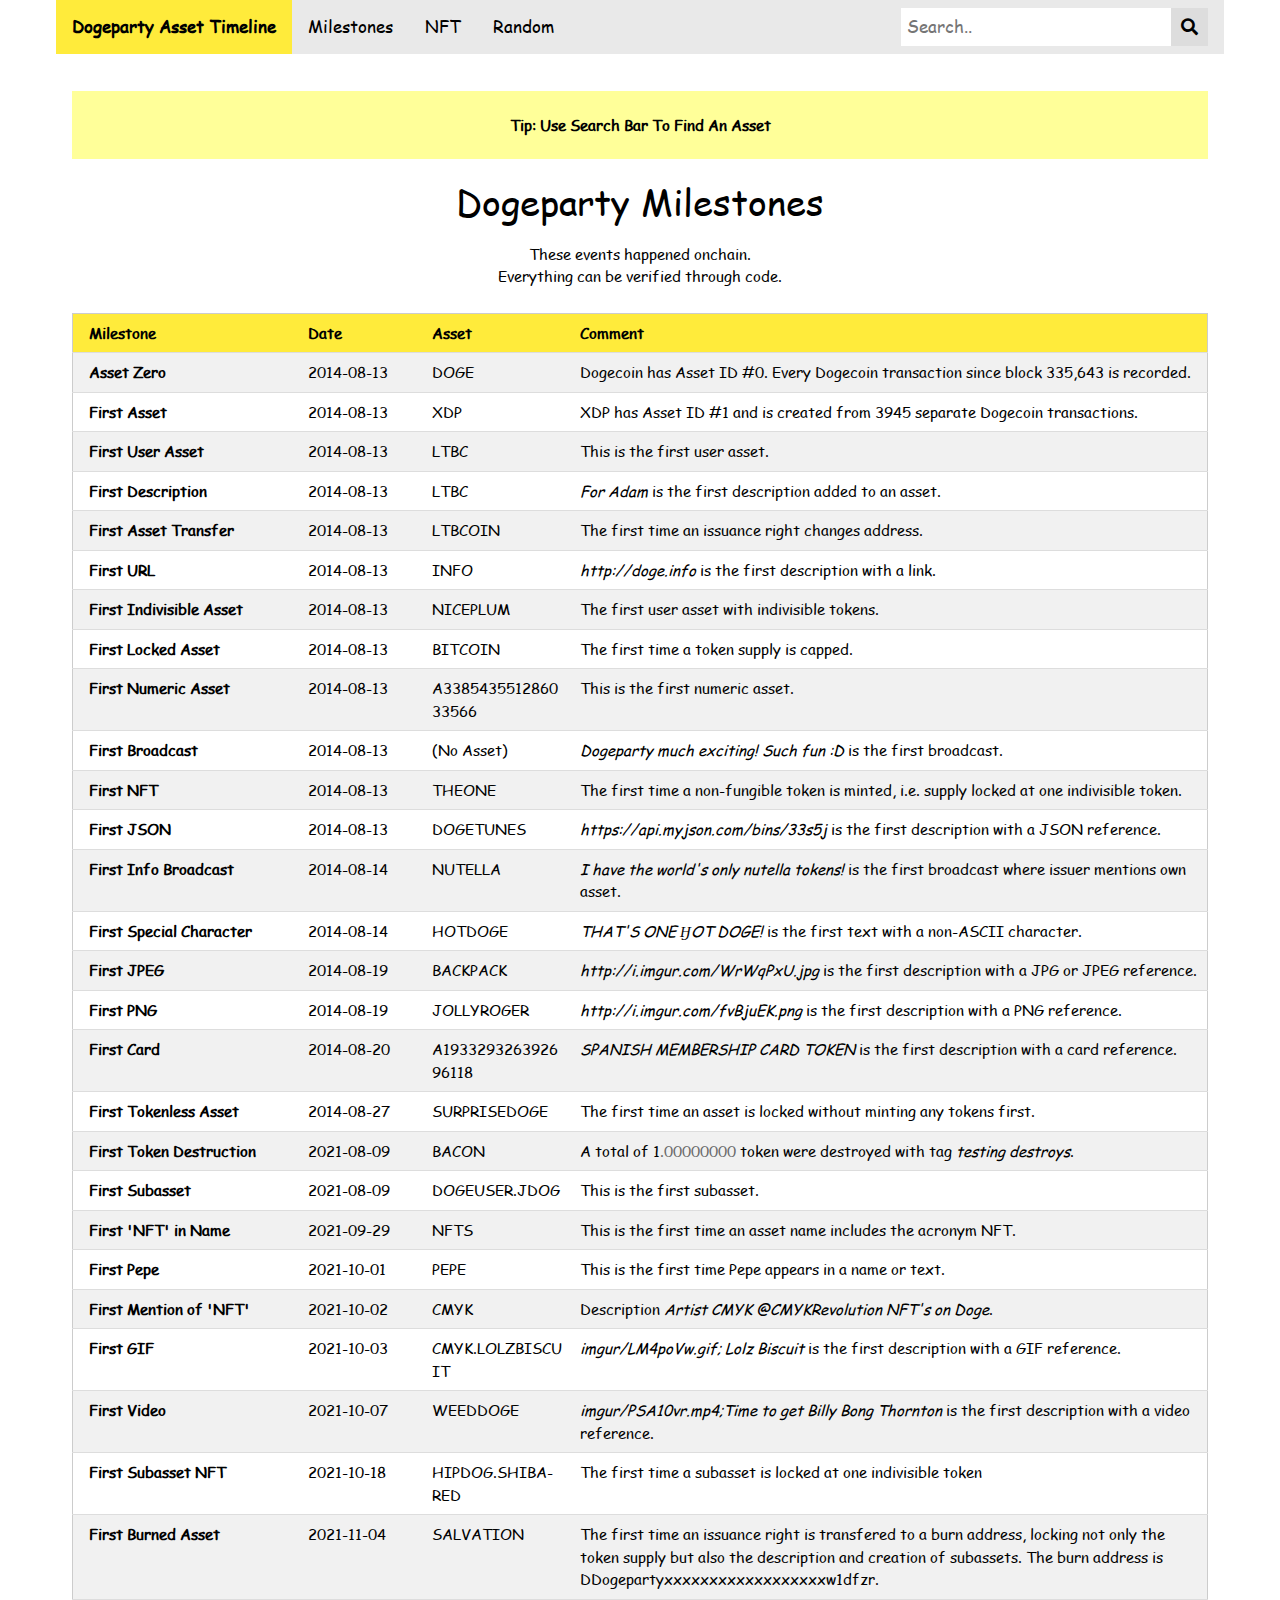
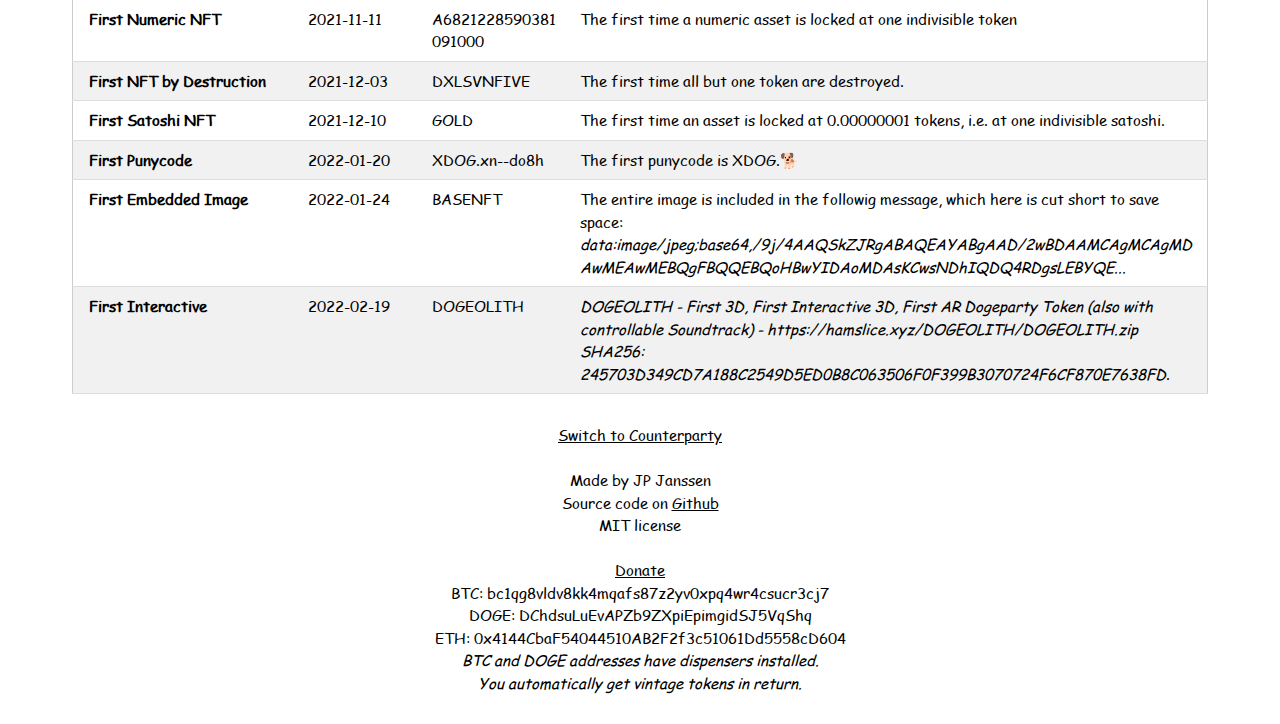
==== commit 3e6c6795: "Update Dogeparty" ====
--- a/dogeparty.html
+++ b/dogeparty.html
@@ -104,11 +104,17 @@
           table[i].search_words = latinize(table[i].broadcast).toUpperCase();
           table[i].search = table[i].search_words.replace(/ /g,'');
           //mentions own asset? assign asset to broadcast
+          let minpos = 99999999;
           for (let j =0; j < issuance_rights[table[i].address].length; j++) {
-            if (table[i].search.includes(issuance_rights[table[i].address][j].split('.')[0])) {
-              table[i].asset = issuance_rights[table[i].address][j];
-              table[i].asset_arr.push(table[i].asset);
-              //console.log(table[i].address + '  ' + table[i].asset + '  ' + table[i].asset_arr + ' => ' + table[i].broadcast);
+            let pos = table[i].search.indexOf(issuance_rights[table[i].address][j].split('.')[0]); 
+            if (pos > -1) {
+              let asset = issuance_rights[table[i].address][j];
+              table[i].asset_arr.push(asset);
+              //main asset is the first mentioned
+              if (pos < minpos) {
+                minpos = pos;
+                table[i].asset = asset;
+              }
             }
           }
         }
@@ -500,10 +506,10 @@
           }
         }
 
-        //First Non-English
+        //First Non-Ascii
         for (const x of table) {
           if (isASCII(x.text) == false && x.asset != 0) {
-            first.push([x.date, x.txid, x.asset, 'First Non-English', '<i>' + x.text + '</i> is the first text  with a non-ASCII character.']);
+            first.push([x.date, x.txid, x.asset, 'First Special Character', '<i>' + x.text + '</i> is the first text  with a non-ASCII character.']);
             break;
           }
         }
@@ -571,8 +577,9 @@
           }
         }
 
-
+        /*
         //First image in description
+        *** returns PHOTO with text 'Photo' .. subjectively meaningless
         files = ['jpg','jpeg','gif','png','img','image','pic','photo'];
         inner: for (const x of table) {
           if (x.asset == 0) continue;
@@ -582,7 +589,7 @@
               break inner;
             }
           }
-        }
+        }*/
 
         //First JPEG in description
         files = ['jpg','jpeg'];
@@ -620,8 +627,9 @@
           }
         }
 
-
+        /*
         //First eBook reference
+        *** returns EBOOk with text 'EBOOK' .. subjectively meaningless
         files = ['ebook', 'pdf', 'kindle', 'epub', 'doc'];
         inner: for (const x of table) {
           if (x.asset == 0) continue;
@@ -631,7 +639,7 @@
               break inner;
             }
           }
-        }
+        }*/
 
         //First JSON reference
         // happens also to be before keywords csv and api
@@ -704,7 +712,6 @@
           }
         }
 
-
         //First Burned Asset
         regular_asset = false;
         for (const x of table) {
@@ -728,6 +735,38 @@
                 break;
               }
             }
+          }
+        }
+
+        //First NFT by Destruction
+        loop1: for (const x of table) {
+          if (x.supply == 1 && x.lock == 1) {
+            for (const y of table) {
+              if(y.asset == x.asset && y.supply > 1) {
+                first.push([x.date, x.txid, x.asset, 'First NFT by Destruction', 'The first time all but one token are destroyed.']);
+                break loop1;
+              }
+            }
+          }
+        }
+
+        //First interactive
+        files = ['interactive'];
+        inner: for (const x of table) {
+          if (x.asset == 0) continue;
+          for (const f of files) {
+            if (isMatch(x.text, f)) {
+              first.push([x.date, x.txid, x.asset, 'First Interactive', '<i>'+x.text+'</i>.']);
+              break inner;
+            }
+          }
+        }
+
+        //First Punycode
+        for (const x of table) {
+          if (String(x.asset).toUpperCase().includes('XN--') || x.search.includes('XN--')) {
+            first.push([x.date, x.txid, x.asset, 'First Punycode', 'The first punycode is XDOG.🐕']);
+            break;
           }
         }
 
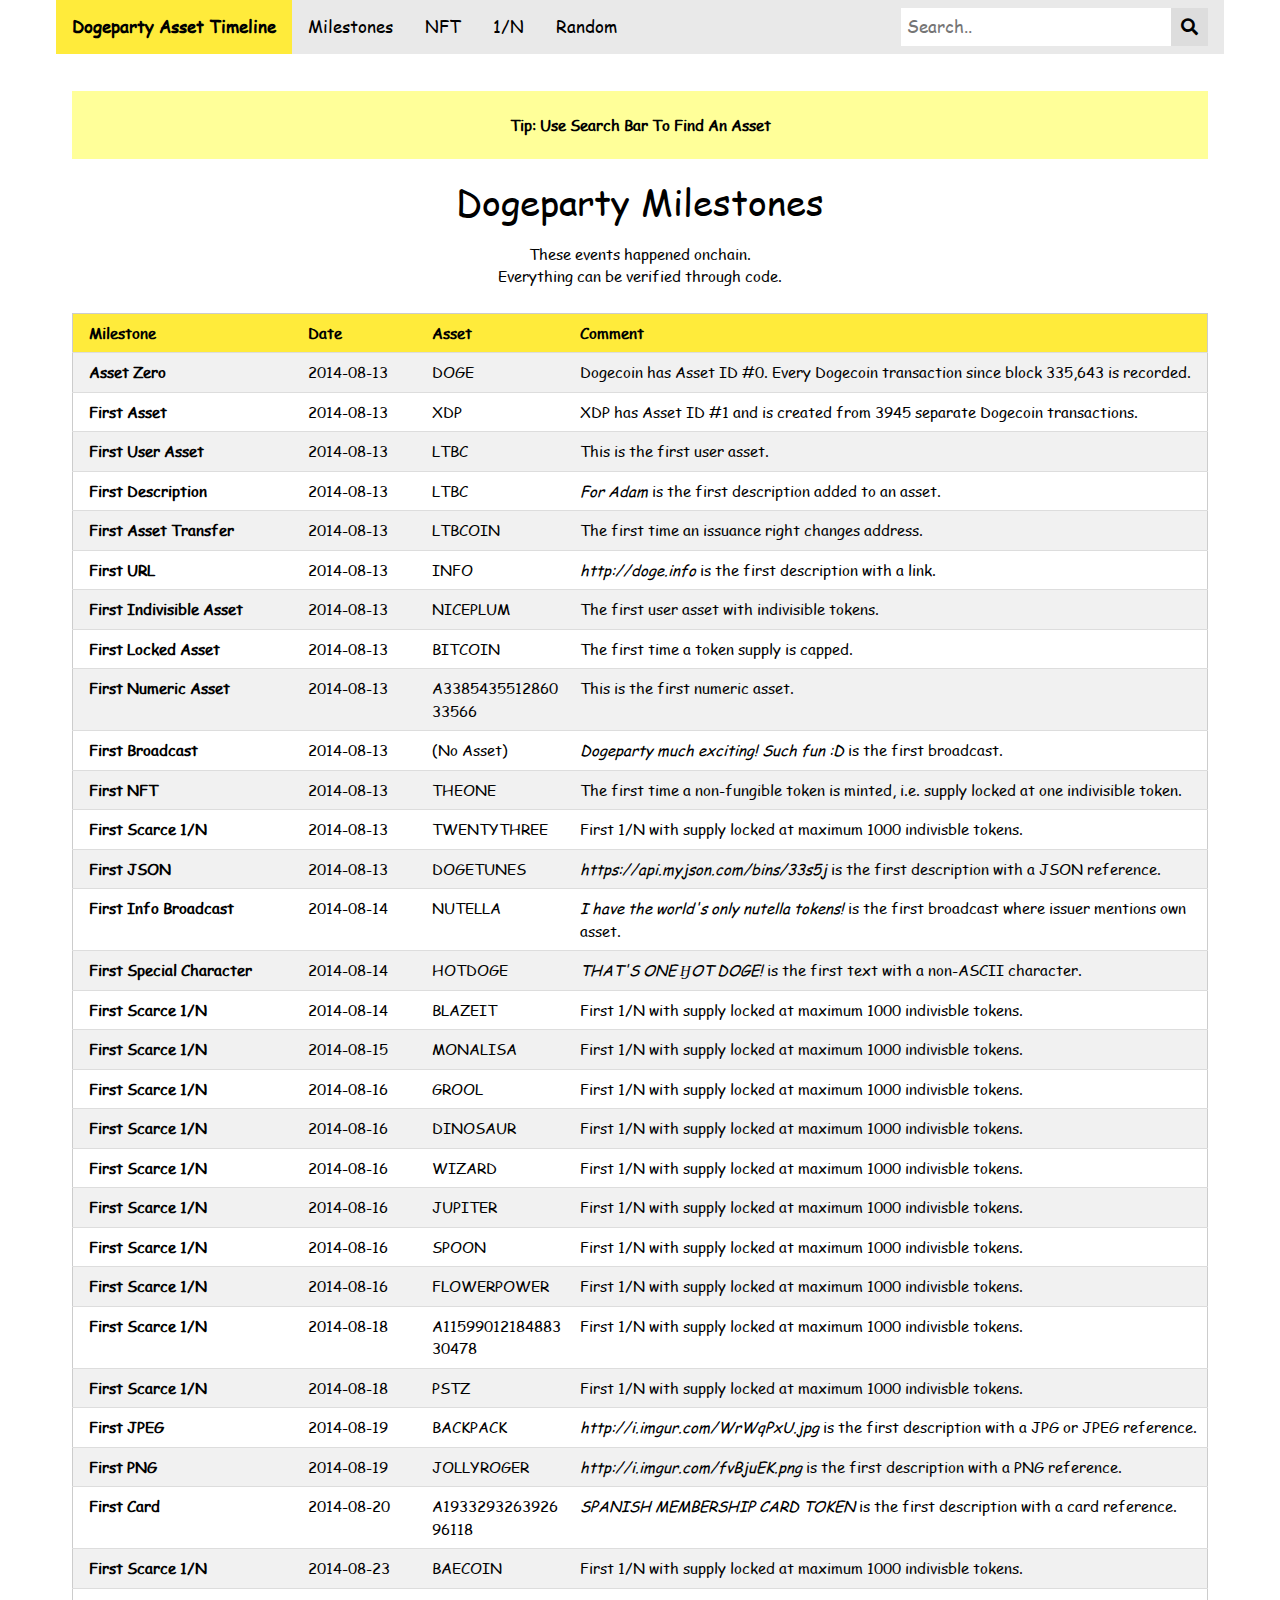
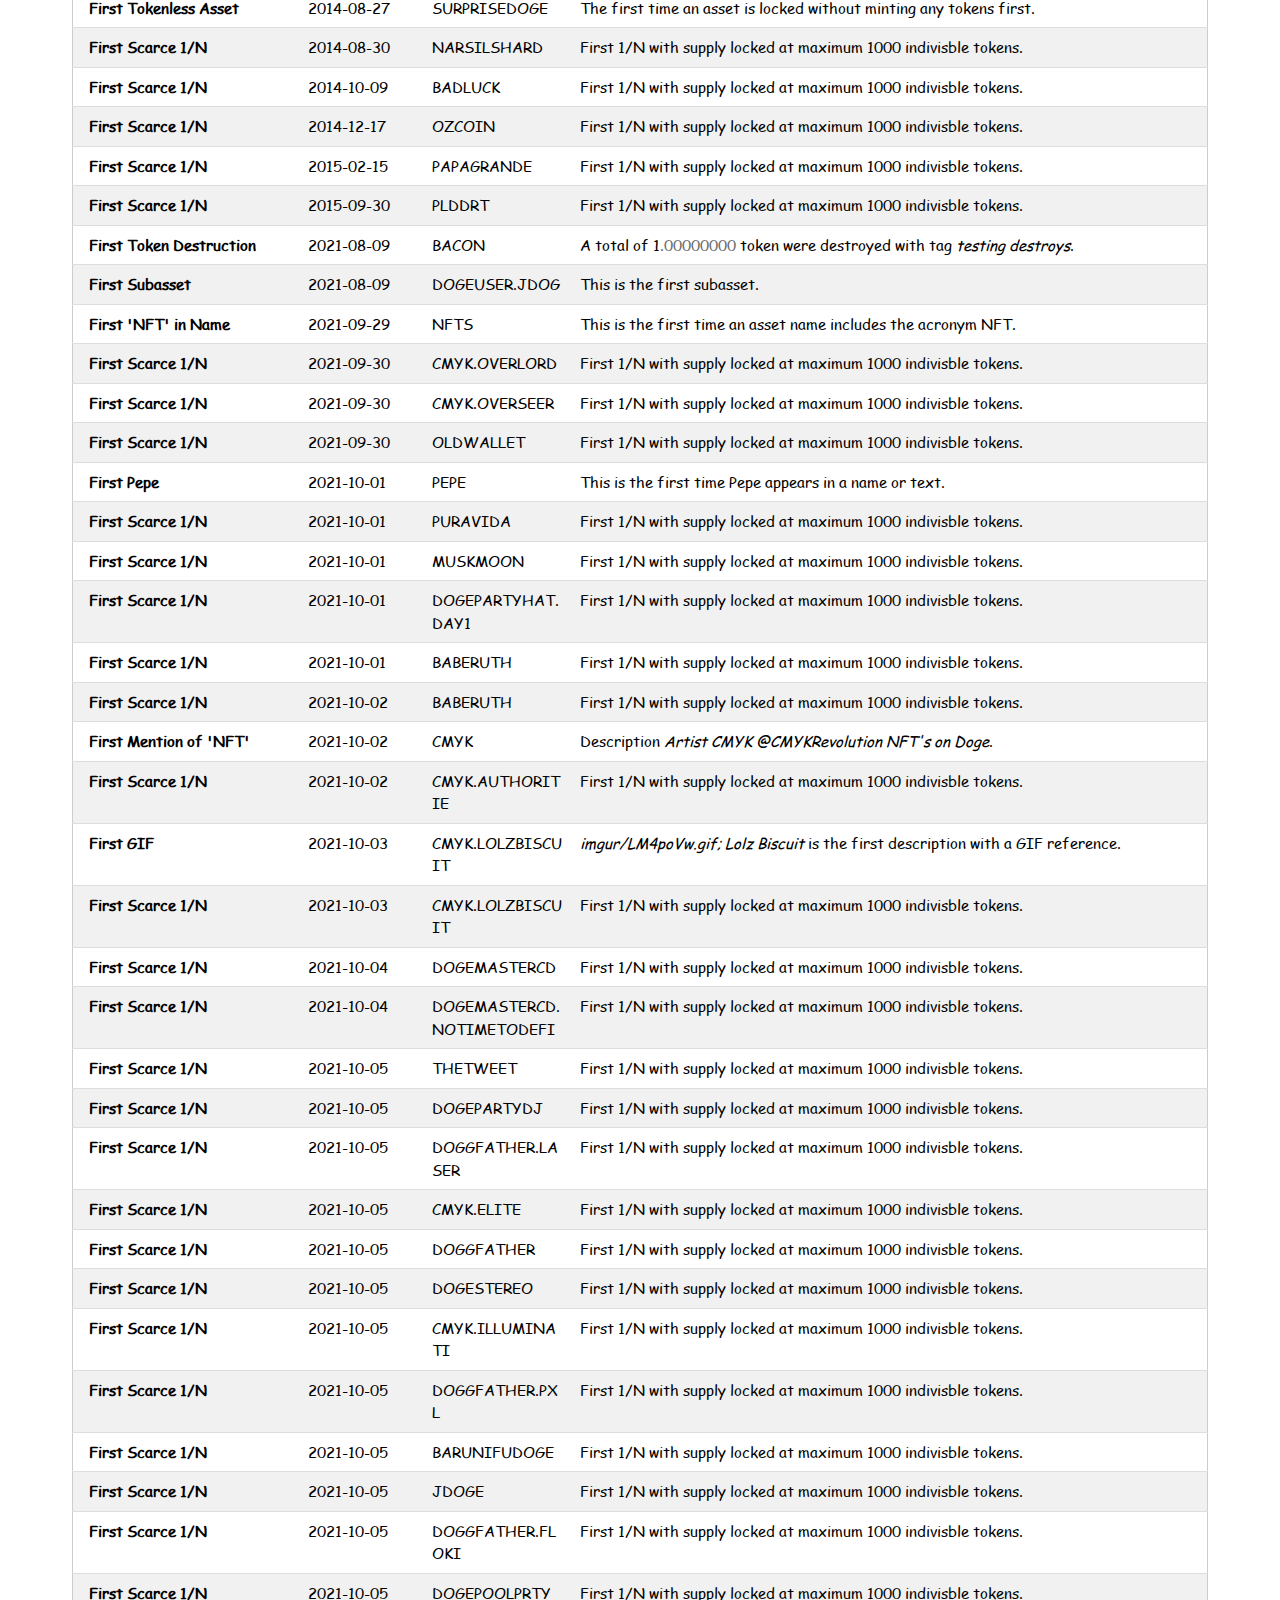
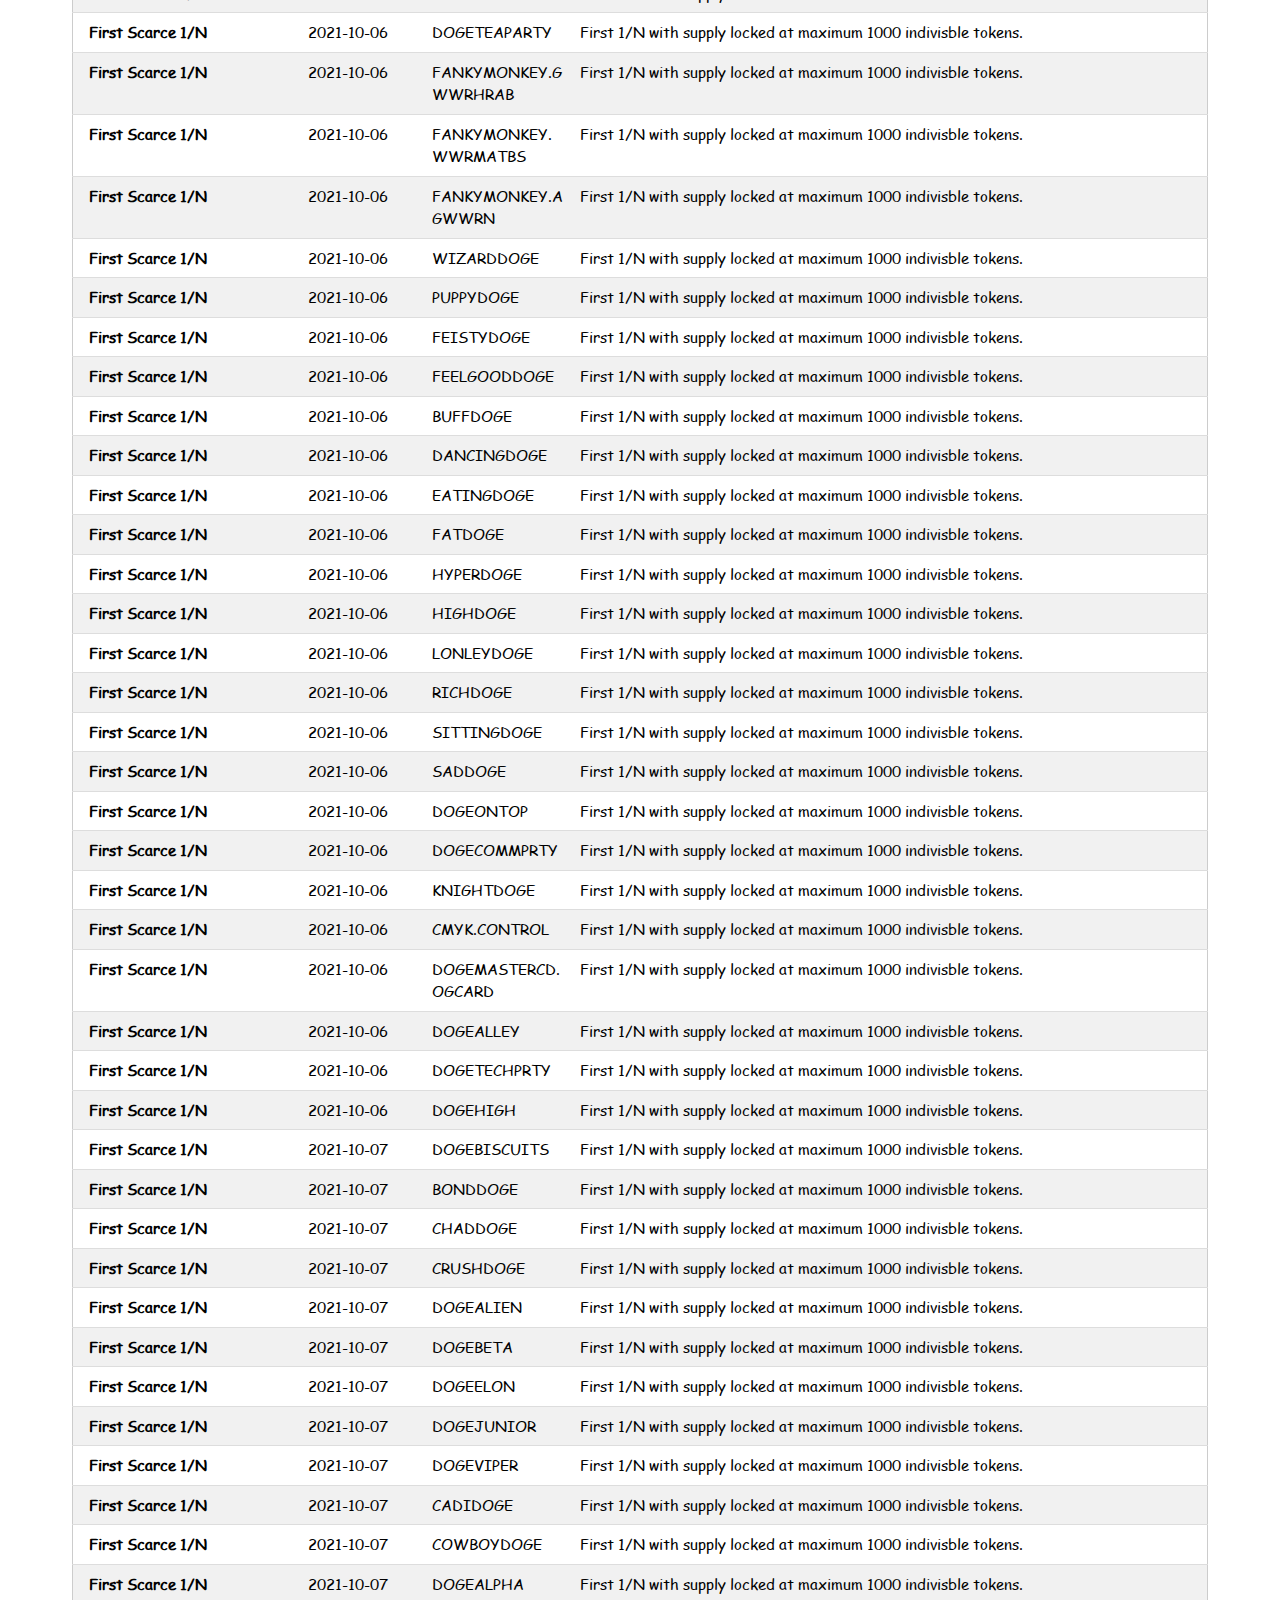
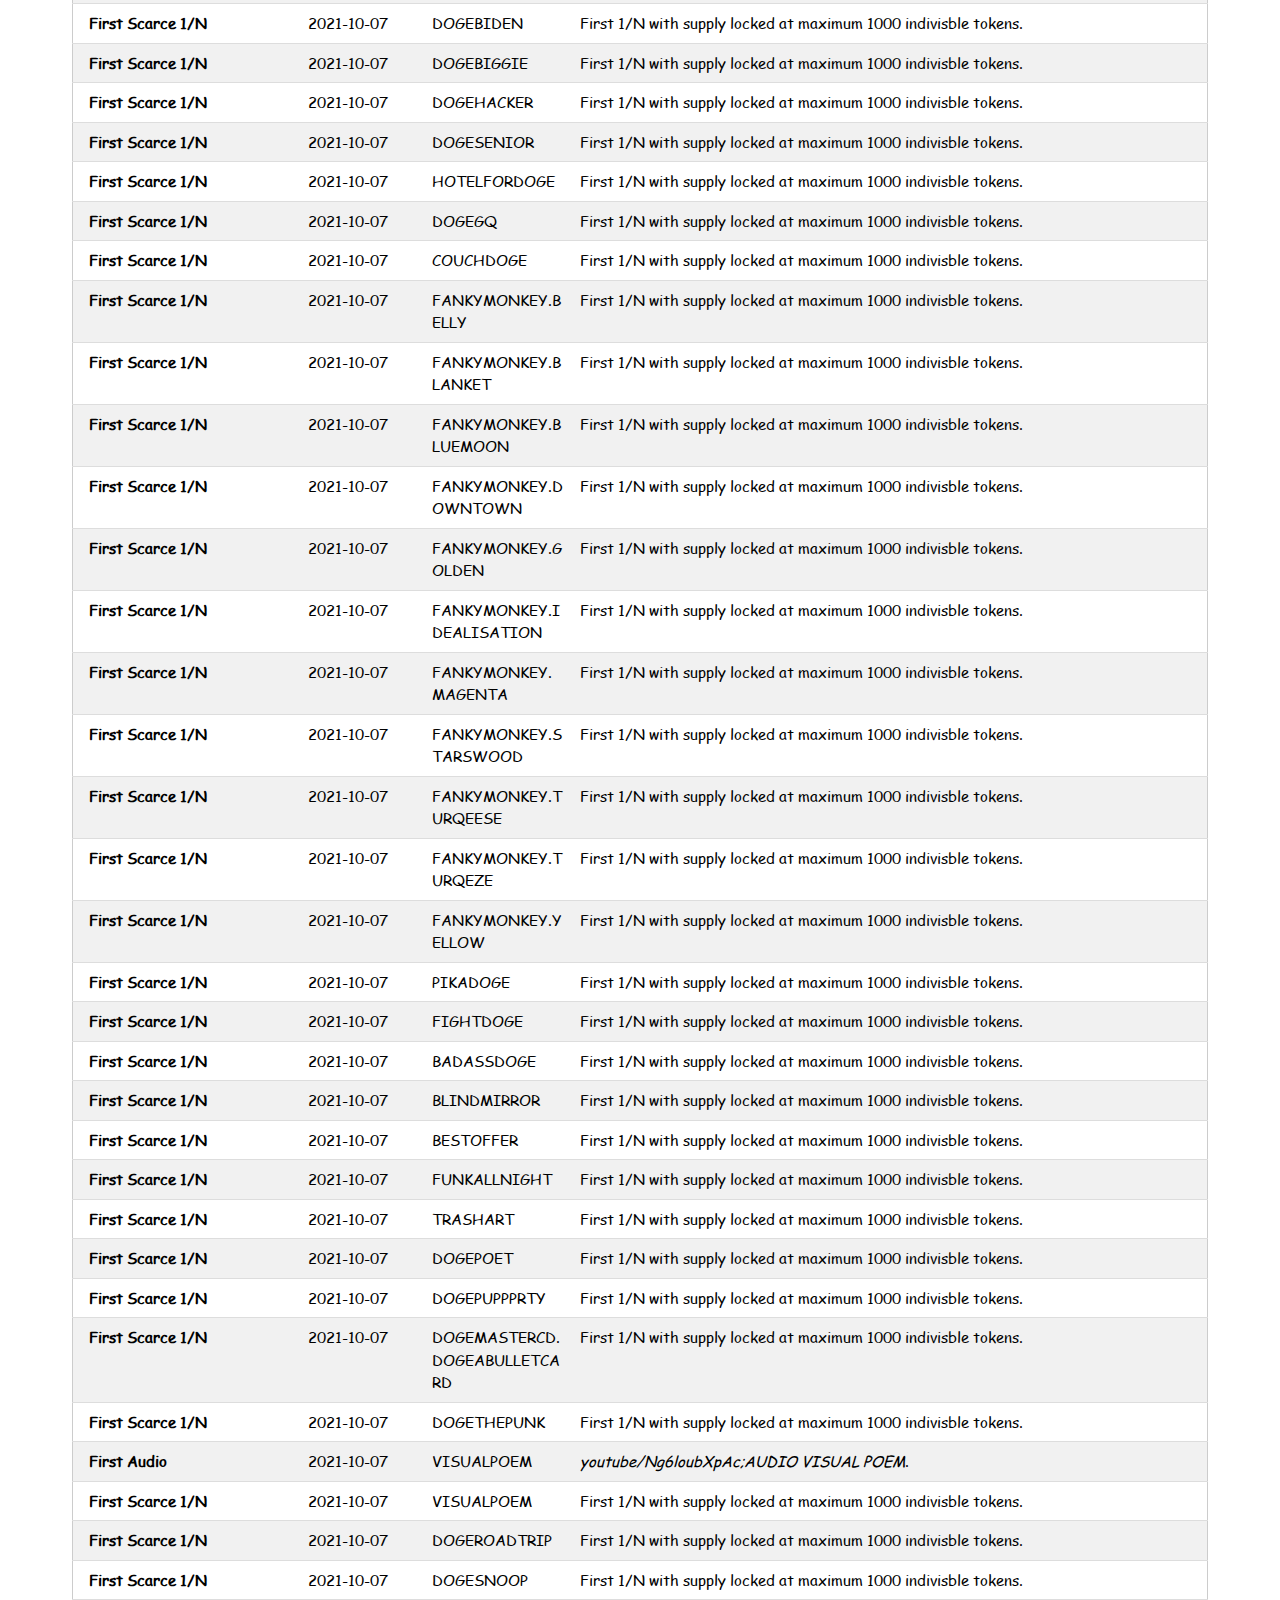
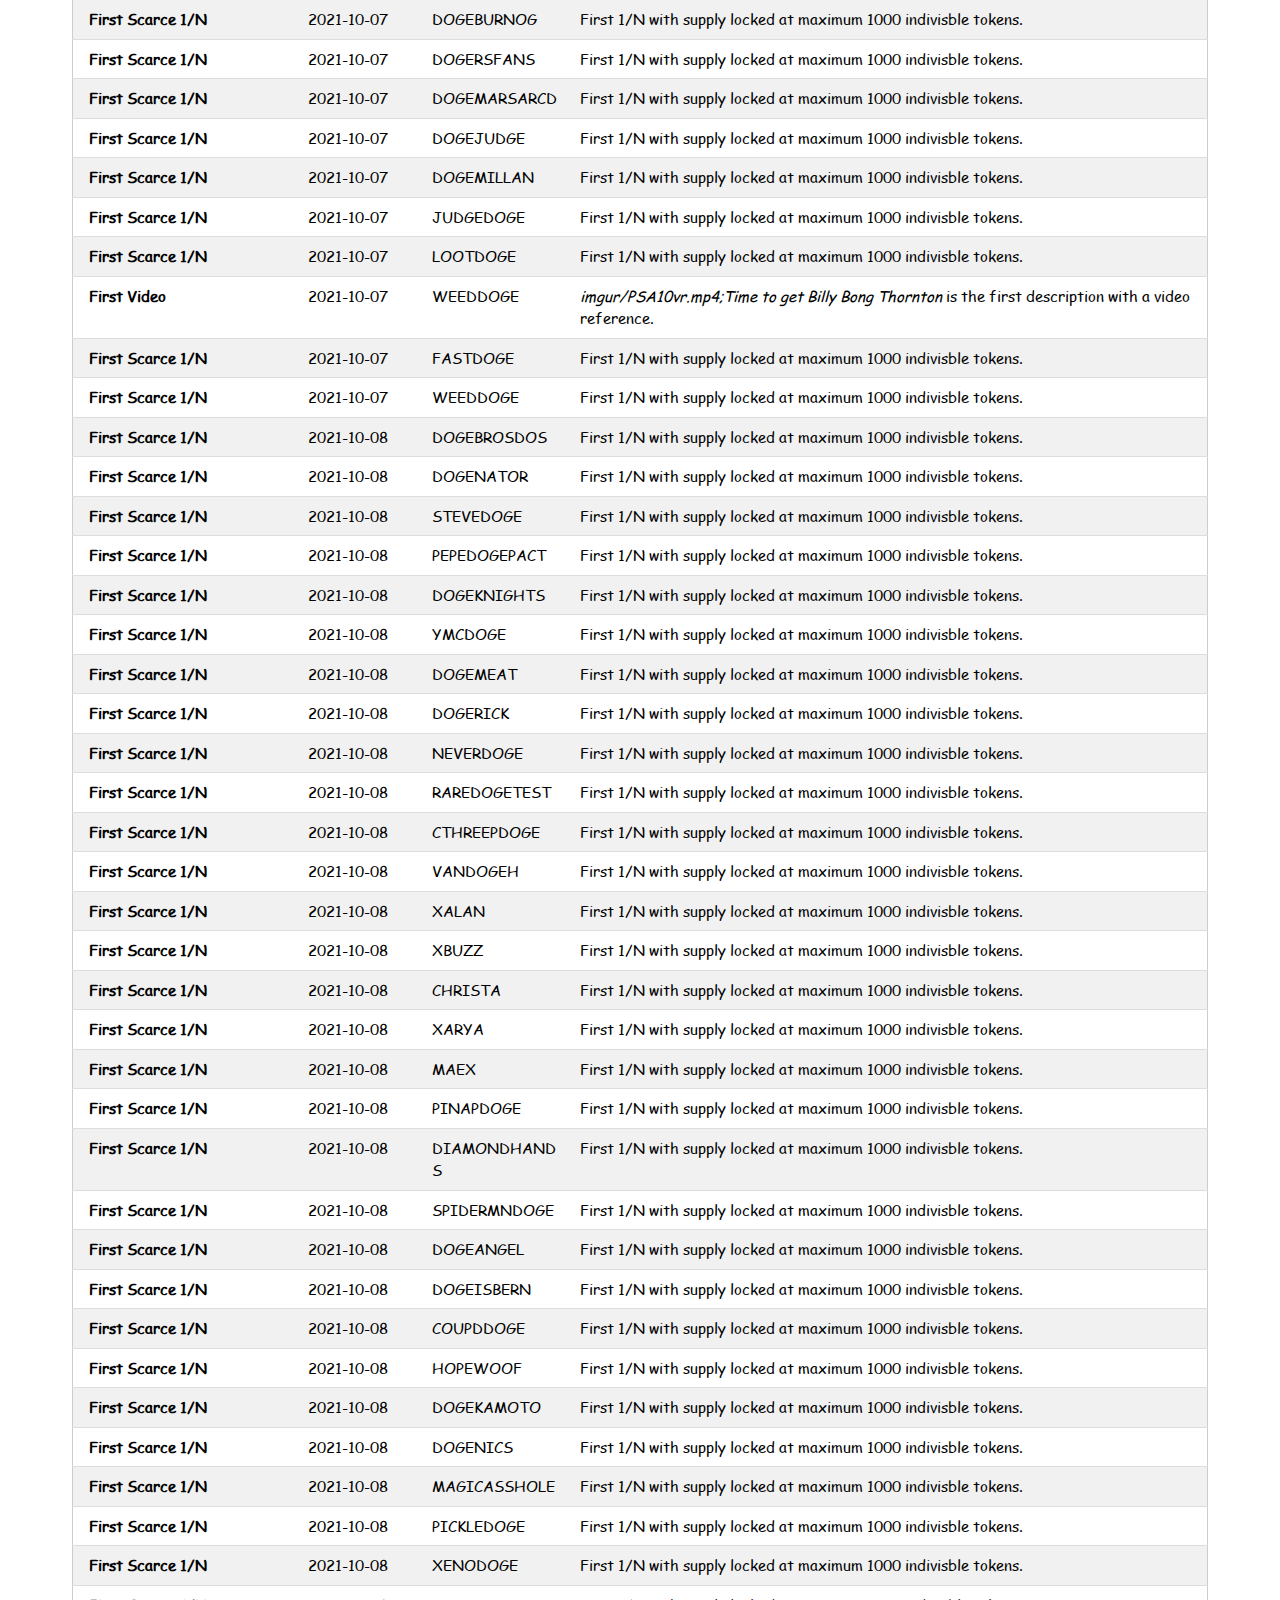
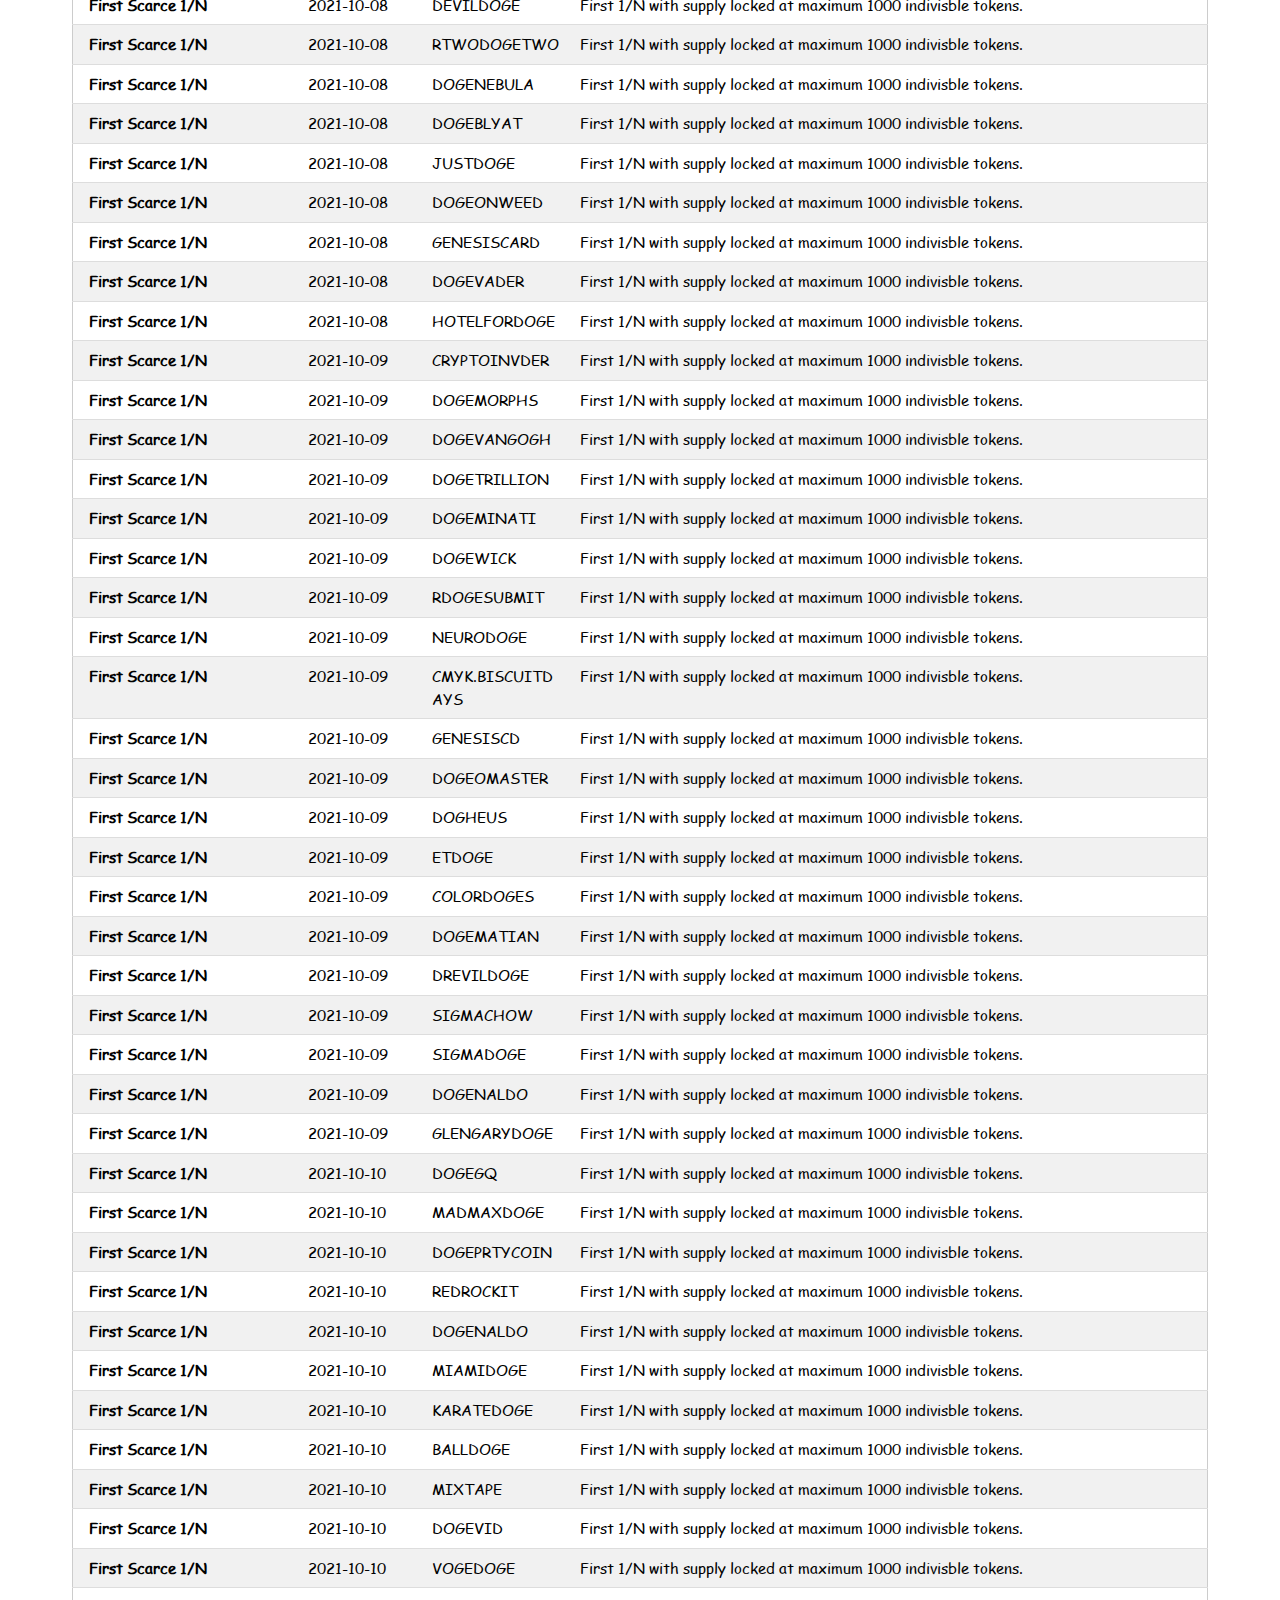
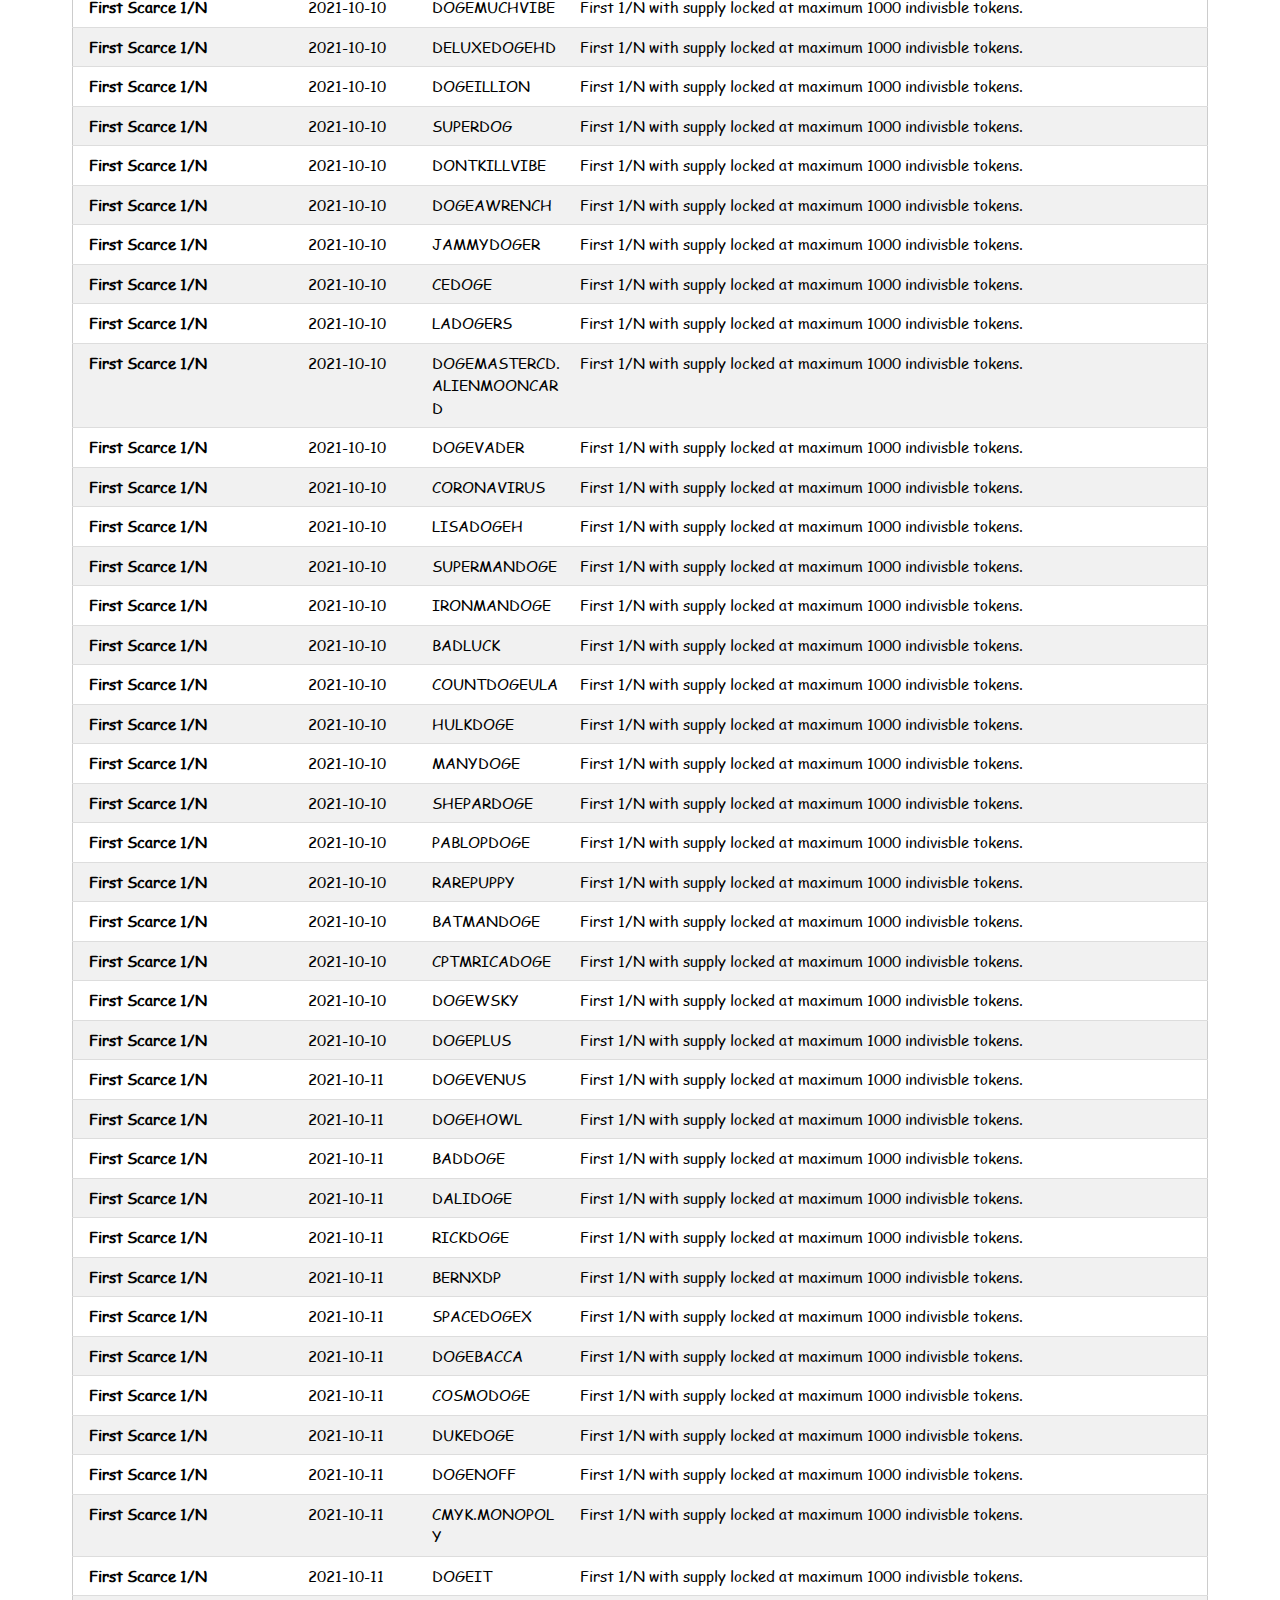
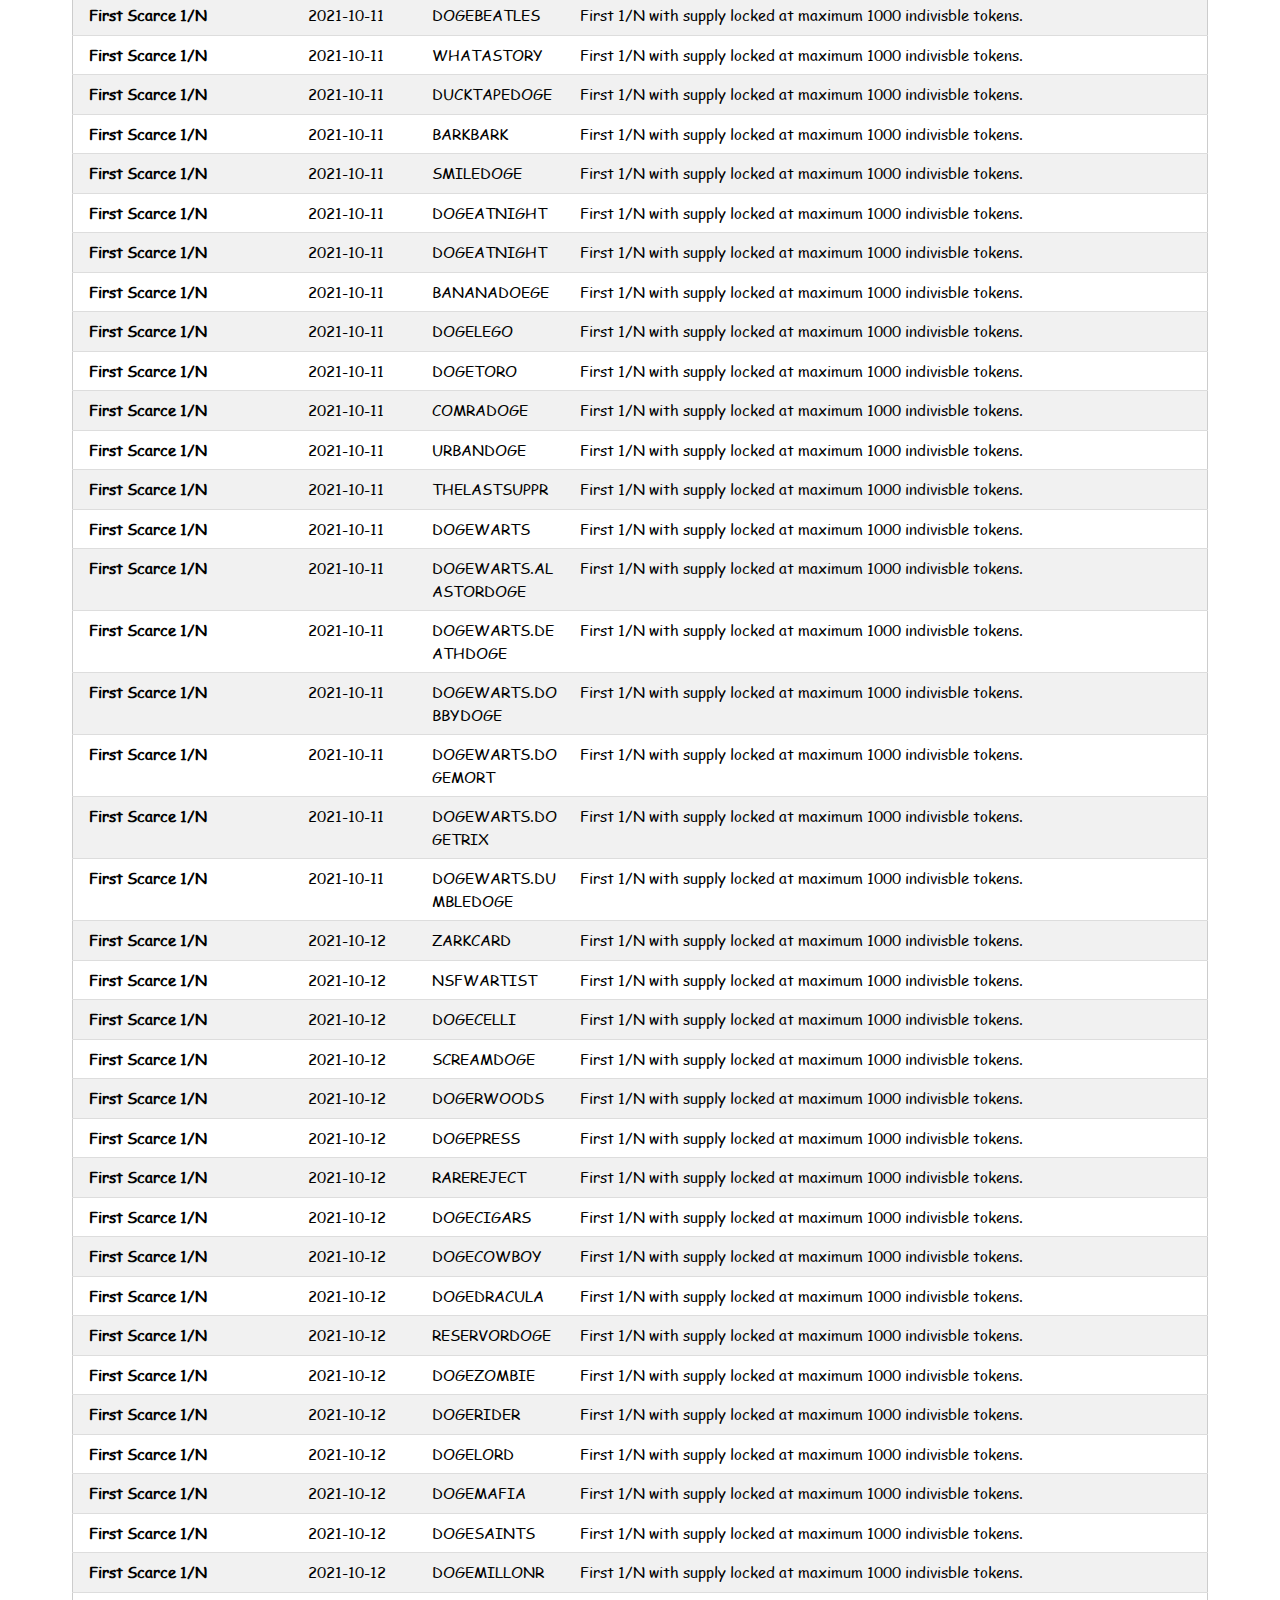
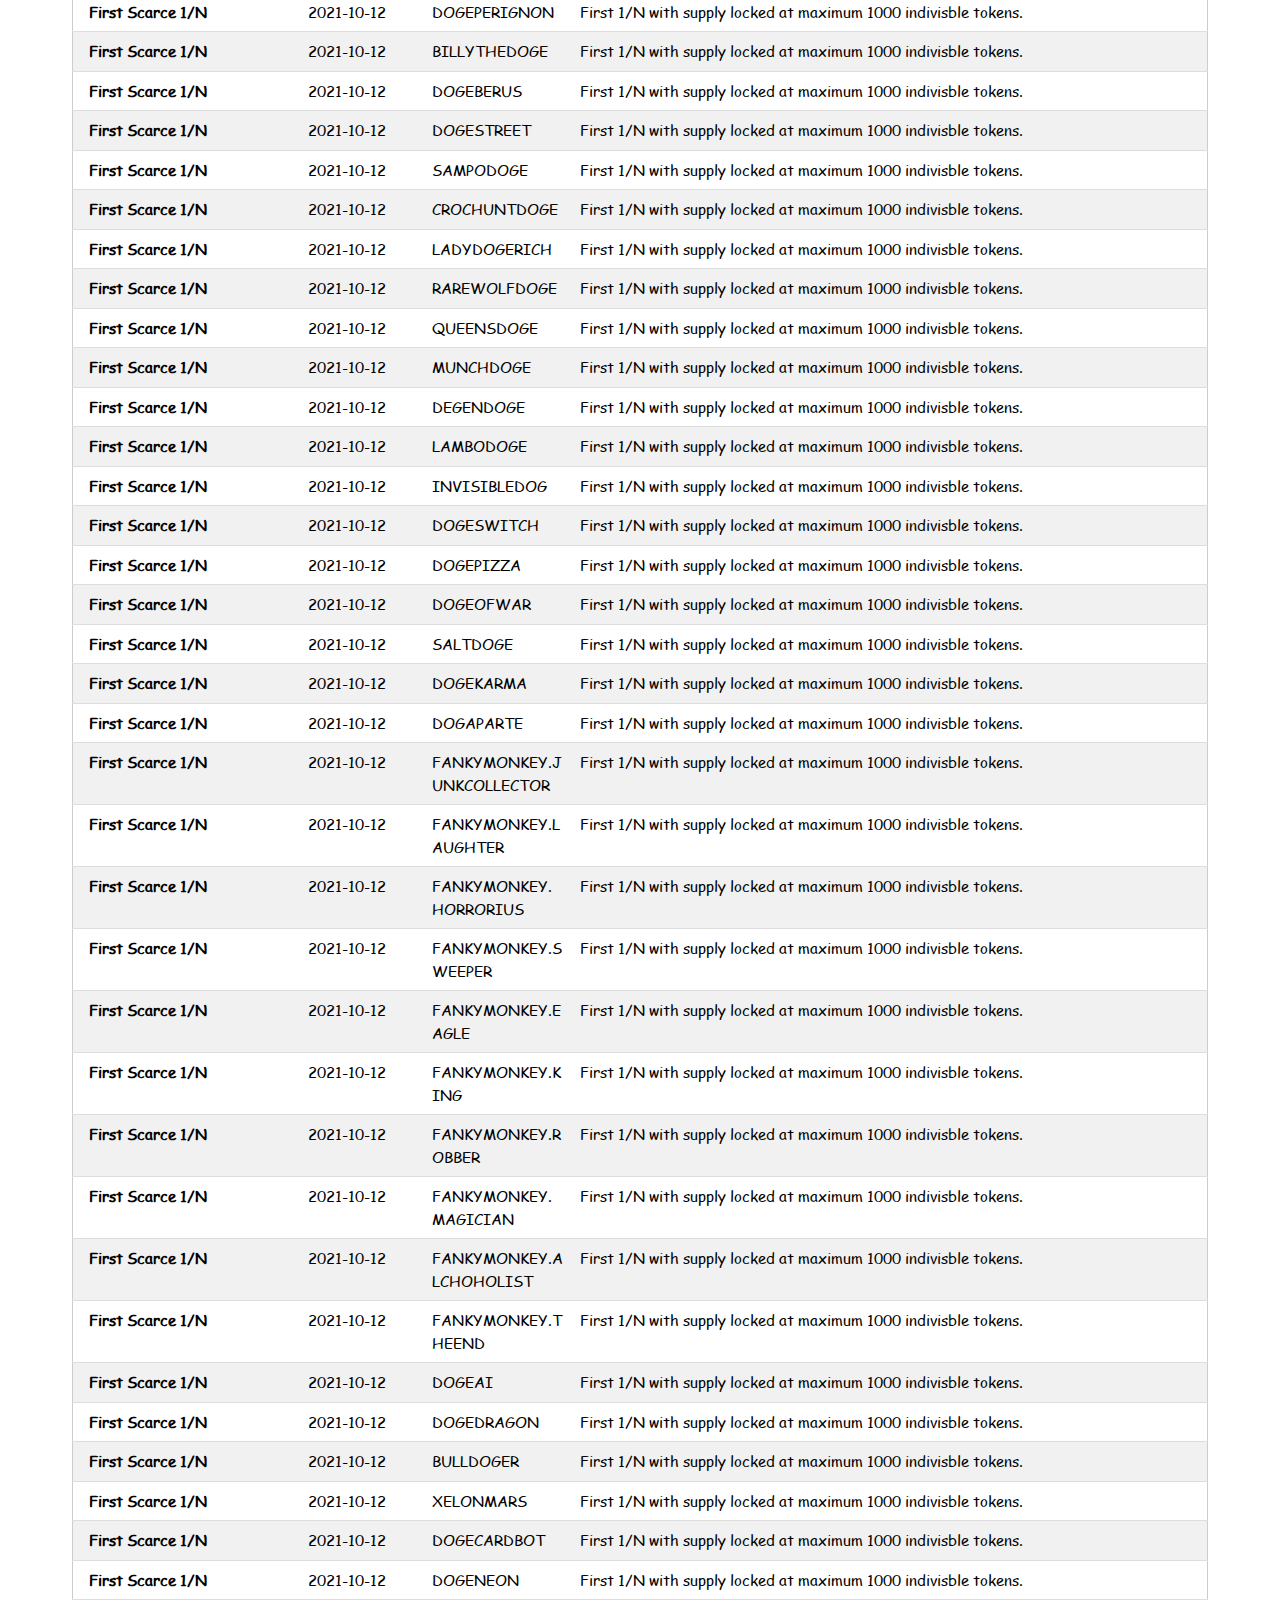
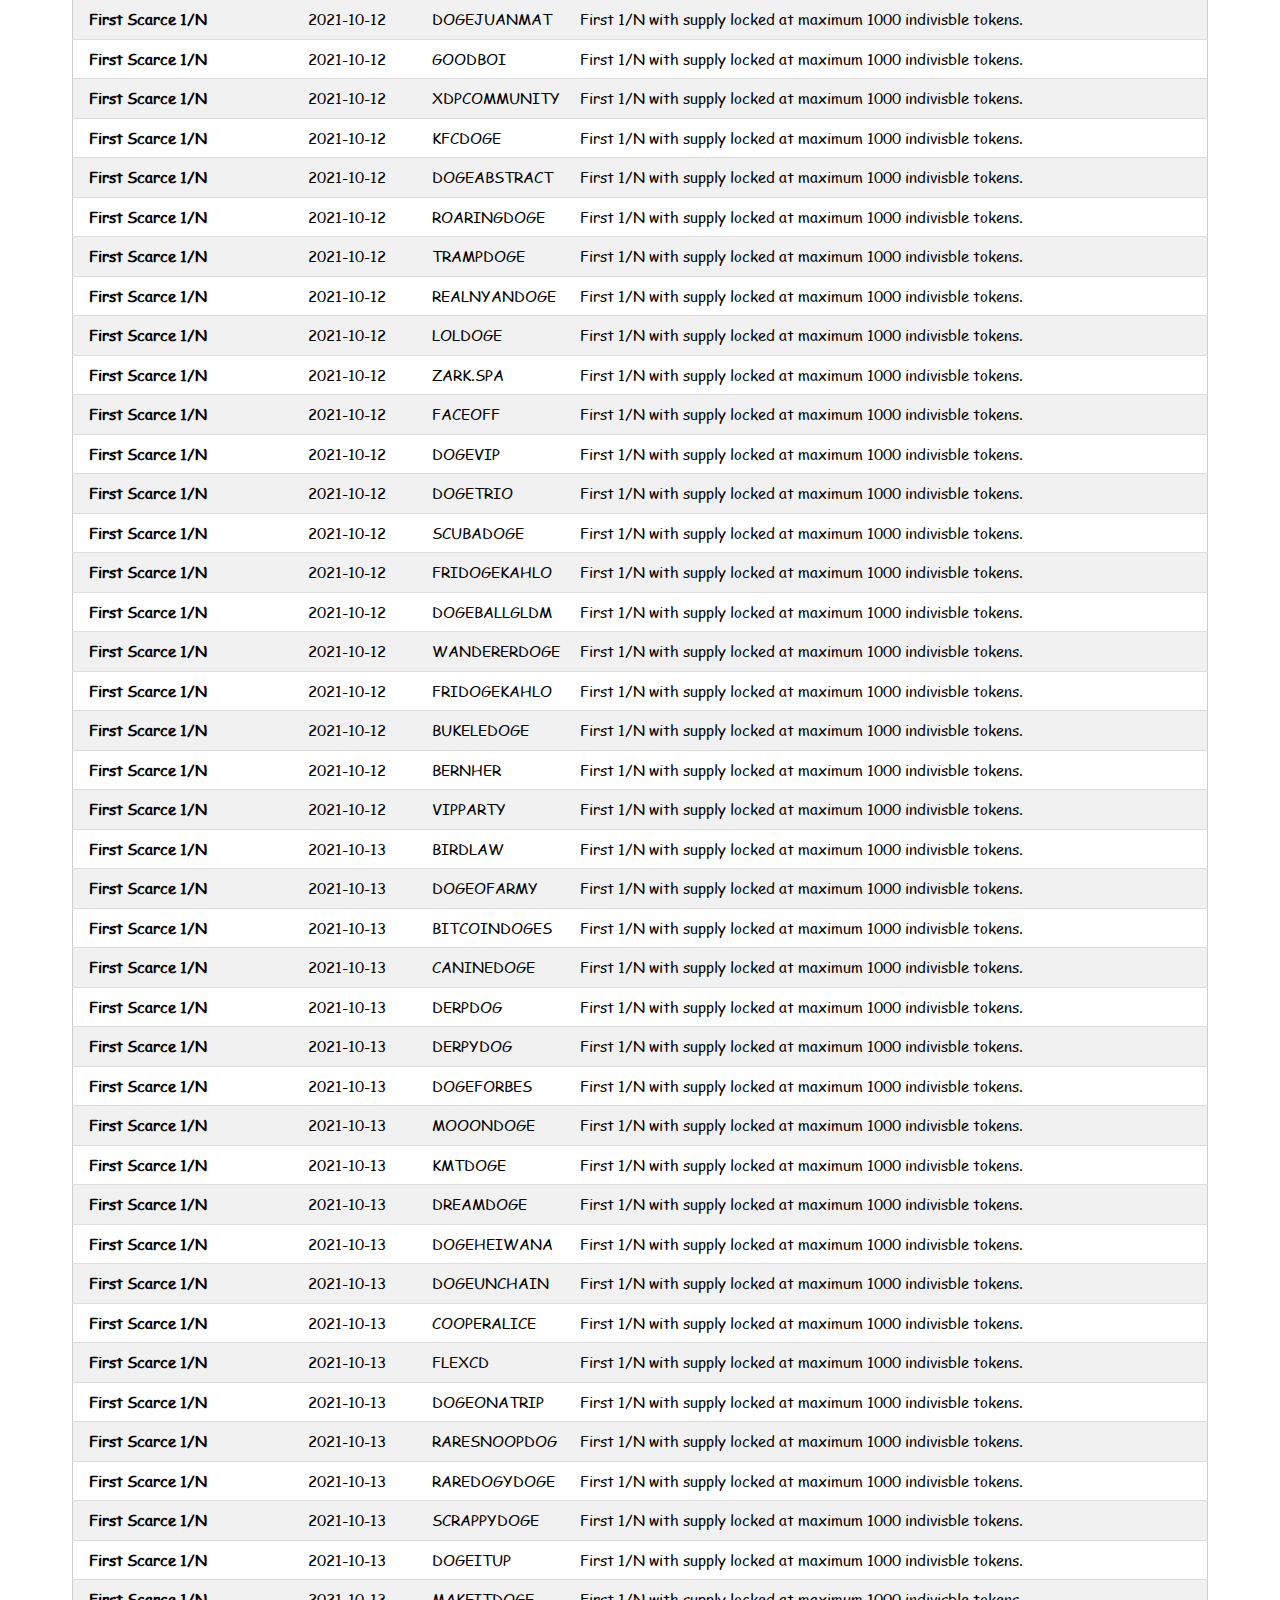
==== commit 086cda58: "New 1/N Timeline" ====
--- a/dogeparty.html
+++ b/dogeparty.html
@@ -17,6 +17,7 @@
         <a class="w3-yellow" id="title"><b>Dogeparty Asset Timeline</b></a>
         <a href="#" onclick="list_of_firsts()">Milestones</a>
         <a href="#" onclick="list_of_nfts()">NFT</a>
+        <a href="#" onclick="list_of_1ns()">1/N</a>
         <a href="#" onclick="asset_history('RND')">Random</a>
         <div class="search-container">
           <input type="text" placeholder="Search.." id="search" name="counterparty_search" oninput="search_color()">
@@ -207,6 +208,12 @@
           return;
         }
 
+        //magic word 1N unveils list of 1/Ns
+        if (asset == '1N') {
+          list_of_1ns();
+          return;
+        }
+
         if (assets.includes(asset)) {  
           header += '<h1>'+asset+'</h1><p>Relevant events including broadcasts by the issuer and third parties.</p>'; 
         } else {
@@ -474,6 +481,22 @@
           }
         }
 
+        //First 1/N with N <= 1000
+        for (const x of table) {
+          if (x.supply > 1 && x.supply <= 1000 && x.divisible == 0 && (x.lock == 1 || isBurnAddress(x.address, 10, true))) {
+            first.push([x.date, x.txid, x.asset, 'First Scarce 1/N', 'First 1/N with supply locked at maximum 1000 indivisble tokens.']);
+            //break;
+          }
+        }
+
+        //First 1/N with N <= 100
+        /*for (const x of table) {
+          if (x.supply > 1 && x.supply <= 100 && x.divisible == 0 && (x.lock == 1 || isBurnAddress(x.address, 10, true))) {
+            first.push([x.date, x.txid, x.asset, 'First Ultra Scarce 1/N', 'First 1/N NFT with supply locked at maximum 100 indivisble tokens.']);
+            break;
+          }
+        }*/
+
         //First Single Satoshi NFT
         for (const x of table) {
           if (x.supply == 1 && x.divisible == 1 & x.lock == 1) {
@@ -566,7 +589,7 @@
 
         let files = [];
         //First video in description
-        files = ['mp4','mov','avi','avchd','flv','f4v','swf','webm','youtu','vimeo','dailymotion'];
+        files = ['.mp4','.mov','.avi','.avchd','.flv','.f4v','.swf','.webm','youtu','vimeo','dailymotion'];
         inner: for (const x of table) {
           if (x.asset == 0) continue;
           for (const f of files) {
@@ -770,6 +793,19 @@
           }
         }
 
+        //First audio
+        files = ['audio', '.mp3', '.wav', '.pcm' , '.aiff', '.aac', '.ogg', '.wma', '.flac'];
+        inner: for (const x of table) {
+          if (x.asset == 0) continue;
+          for (const f of files) {
+            if (isMatch(x.text, f)) {
+              first.push([x.date, x.txid, x.asset, 'First Audio', '<i>'+x.text+'</i>.']);
+              //break inner;
+            }
+          }
+        }
+
+
         first.sort(function(a,b) {return a[1]-b[1]});
 
         let header = '';
@@ -888,6 +924,107 @@
         document.getElementById('history').innerHTML = output;
       }
 
+
+
+      // ******************
+      // ** LIST OF 1/Ns **
+      // ******************
+      function list_of_1ns() {
+        let first = []; //Time, Asset, Title, Comment, Supply
+
+        let min = url.searchParams.get("min");
+        let max = url.searchParams.get("max");
+        let filter1 = url.searchParams.get("filter1");
+        let filter2 = url.searchParams.get("filter2"); 
+
+        if (min == null) min = 2;
+        if (max == null) max = 3000;
+
+        let nfts = [];
+        //First NFT
+        let nftcount = 0;
+        let yearcount = {};
+        let i = -1;
+        for (const x of table) {
+          i += 1;
+          if (x.supply >= min && x.supply <= max && (x.lock == 1 || isBurnAddress(x.address, 10, true))) {
+            if (x.asset.startsWith(filter1)) continue;
+            if (x.asset.startsWith(filter2)) continue;
+            //Log if burn address
+            //if (isBurnAddress(x.address, 10, true)) console.log(x.asset + ' locked by burn; ' + x.address);
+            if (nfts.includes(x.asset)) {
+              //Subsequent issuances inherit 'LOCK'. We only care about the first time.
+              //console.log(x.txid + '   ' + x.asset + ' already locked');
+              continue;
+            } else {
+              nfts.push(x.asset);
+            }
+            nftcount += 1;
+            let descr = '';
+            //To find description, loop back to initial issuance 
+            for (let j = i; j >= 0; j--) {
+              if (table[j].asset == x.asset) {
+                descr = table[j].description;
+                if (descr != '0') break;
+                if (table[j].type == 'new') break;
+              }
+            }
+            first.push([x.date, x.txid, x.asset, '#'+nftcount, '<i>'+descr+'</i>', x.supply]);
+            //break;
+            //Stats
+            let year = x.date.substring(0,4);
+            let asset_kind = (x.asset[0] == 'A') ? 'num' : 'named';
+            let key = year + '-all';
+            if (yearcount[key]) {yearcount[key] += 1} else {yearcount[key] = 1};
+            key = year + '-' + asset_kind;
+            if (yearcount[key]) {yearcount[key] += 1} else {yearcount[key] = 1};
+          }
+        }
+
+        for (const key in yearcount) {
+          console.log(`${key}:  ${yearcount[key]}`);
+        }
+
+        first.sort();
+
+        let header = '';
+        header += '<br><p style="font-weight:bold;background-color:#FFFF99"">&nbsp;<br>';
+        header += 'Tip: Use Search Bar To Find An Asset<br>&nbsp;</p>';
+        header += '<h1>Dogeparty 1/Ns</h1><p>List of 1/N tokens<br>locked at ' + min + '-' + max + ' units.</p>';
+        header += '<p>Select filter:<br>';
+        if (min != 1) {
+          header += '<a href="?asset=1N&min=1&max=3000">Include 1/1s</a><br>';
+        } else {
+          header += '<a href="?asset=1N&min=2&max=3000">Exclude 1/1s</a><br>';
+        }
+        
+        header += '</p>';
+        document.getElementById('header').innerHTML = header;
+
+        let output = '<table class="w3-table-all" id="history_table">';
+        output += '<tr class="w3-dark-grey">';
+        //output += '<th>Tx</th>';
+        output += '<th style="width: 11%;">Rank</th>';
+        output += '<th style="width: 11%;">Date</th>';
+        output += '<th style="width: 15%;">Asset</th>';
+        output += '<th style="width: 8%;text-align: right;">Supply</th>';
+        output += '<th>Description</th>';
+        output += '</tr>';
+
+        for (const x of first) {
+          output += '<tr>';
+          output += '<td><b>'+x[3]+'</b></td>';
+          output += '<td><a href="https://xchain.io/tx/' + x[1] + '" style="color:inherit;text-decoration:inherit;">'+x[0]+'</a></td>';
+          output += '<td><a href="#" onclick="asset_history(\''+x[2]+'\');window.scroll(0,0);" onmouseover="" style="color:inherit;text-decoration:inherit;">'+x[2]+'</a></td>';
+          output += '<td style="text-align: right;">'+x[5]+'</td>';
+          output += '<td>'+x[4]+'</td>';
+          output += '</tr>';
+        }
+        output += '</table>';
+
+        document.getElementById('history').innerHTML = output;
+      }
+
     </script>
 
   </body>
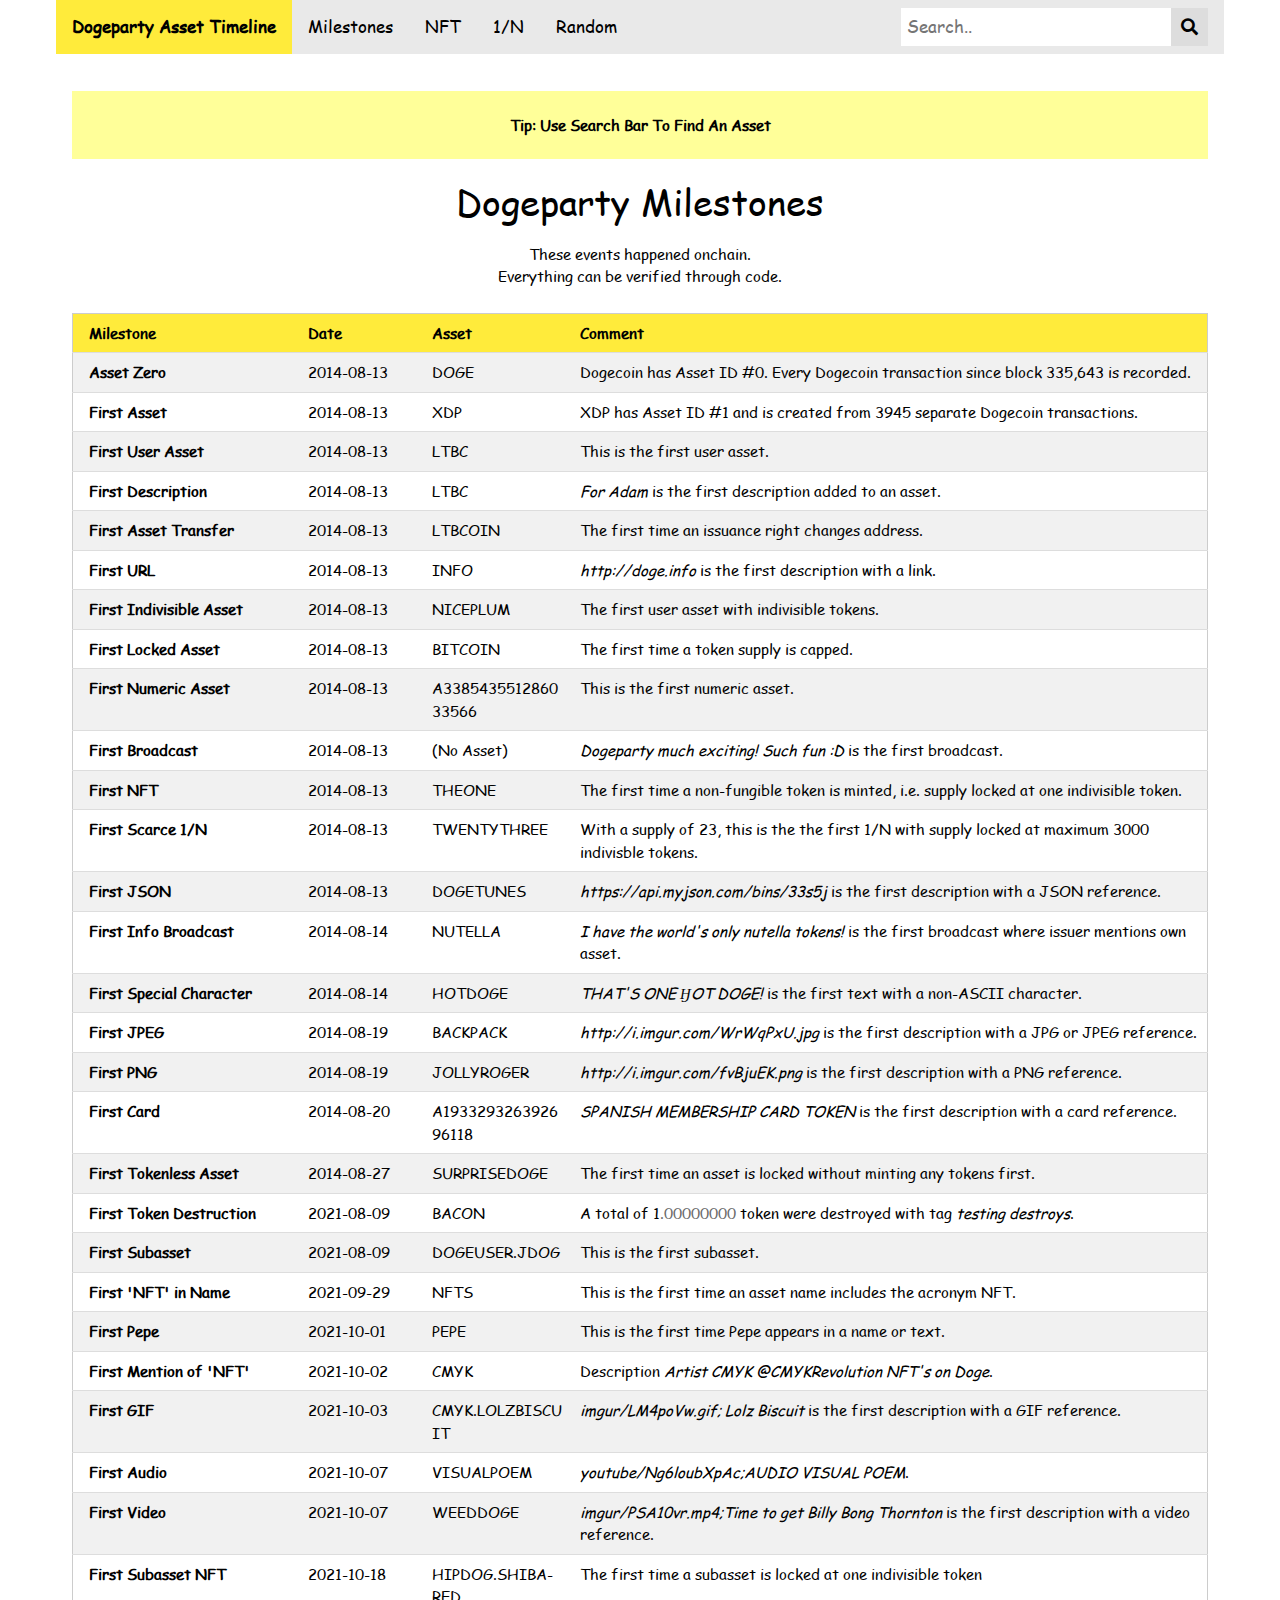
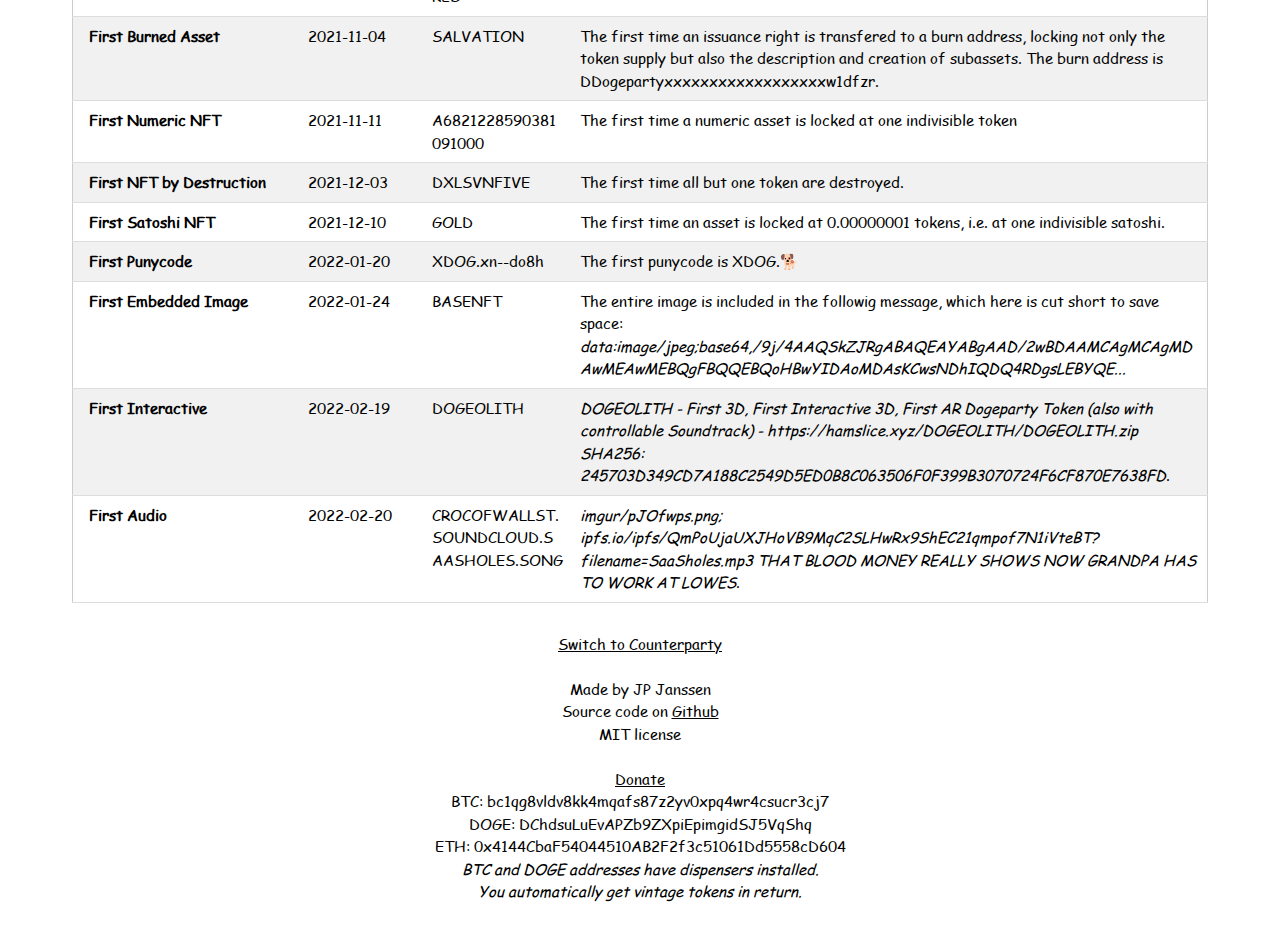
==== commit c0c61312: "1/N Milestones" ====
--- a/dogeparty.html
+++ b/dogeparty.html
@@ -481,21 +481,32 @@
           }
         }
 
-        //First 1/N with N <= 1000
-        for (const x of table) {
-          if (x.supply > 1 && x.supply <= 1000 && x.divisible == 0 && (x.lock == 1 || isBurnAddress(x.address, 10, true))) {
-            first.push([x.date, x.txid, x.asset, 'First Scarce 1/N', 'First 1/N with supply locked at maximum 1000 indivisble tokens.']);
-            //break;
-          }
-        }
-
-        //First 1/N with N <= 100
-        /*for (const x of table) {
-          if (x.supply > 1 && x.supply <= 100 && x.divisible == 0 && (x.lock == 1 || isBurnAddress(x.address, 10, true))) {
-            first.push([x.date, x.txid, x.asset, 'First Ultra Scarce 1/N', 'First 1/N NFT with supply locked at maximum 100 indivisble tokens.']);
-            break;
-          }
-        }*/
+        
+        //First 1/N with N <= 3000
+        for (const x of table) {
+          if (x.supply > 1 && x.supply <= 3000 && x.divisible == 0 && (x.lock == 1 || isBurnAddress(x.address, 10, true))) {
+            first.push([x.date, x.txid, x.asset, 'First Scarce 1/N', 'With a supply of ' + x.supply + ', this is the the first 1/N with supply locked at maximum 3000 indivisble tokens.']);
+            break;
+          }
+        }
+
+        /* TWENTYHREE wins in all categories
+        //First 1/N with N <= 300
+        for (const x of table) {
+          if (x.supply > 1 && x.supply <= 300 && x.divisible == 0 && (x.lock == 1 || isBurnAddress(x.address, 10, true))) {
+            first.push([x.date, x.txid, x.asset, 'First Truly Scarce 1/N', 'With a supply of ' + x.supply + ', this is the first 1/N NFT with supply locked at maximum 300 indivisble tokens.']);
+            break;
+          }
+        }
+        
+        //First 1/N with N <= 30
+        for (const x of table) {
+          if (x.supply > 1 && x.supply <= 30 && x.divisible == 0 && (x.lock == 1 || isBurnAddress(x.address, 10, true))) {
+            first.push([x.date, x.txid, x.asset, 'First Ultra Scarce 1/N', 'With a supply of ' + x.supply + ', this is the first 1/N with supply locked at maximum 30 indivisble tokens.']);
+            break;
+          }
+        }
+        */
 
         //First Single Satoshi NFT
         for (const x of table) {
